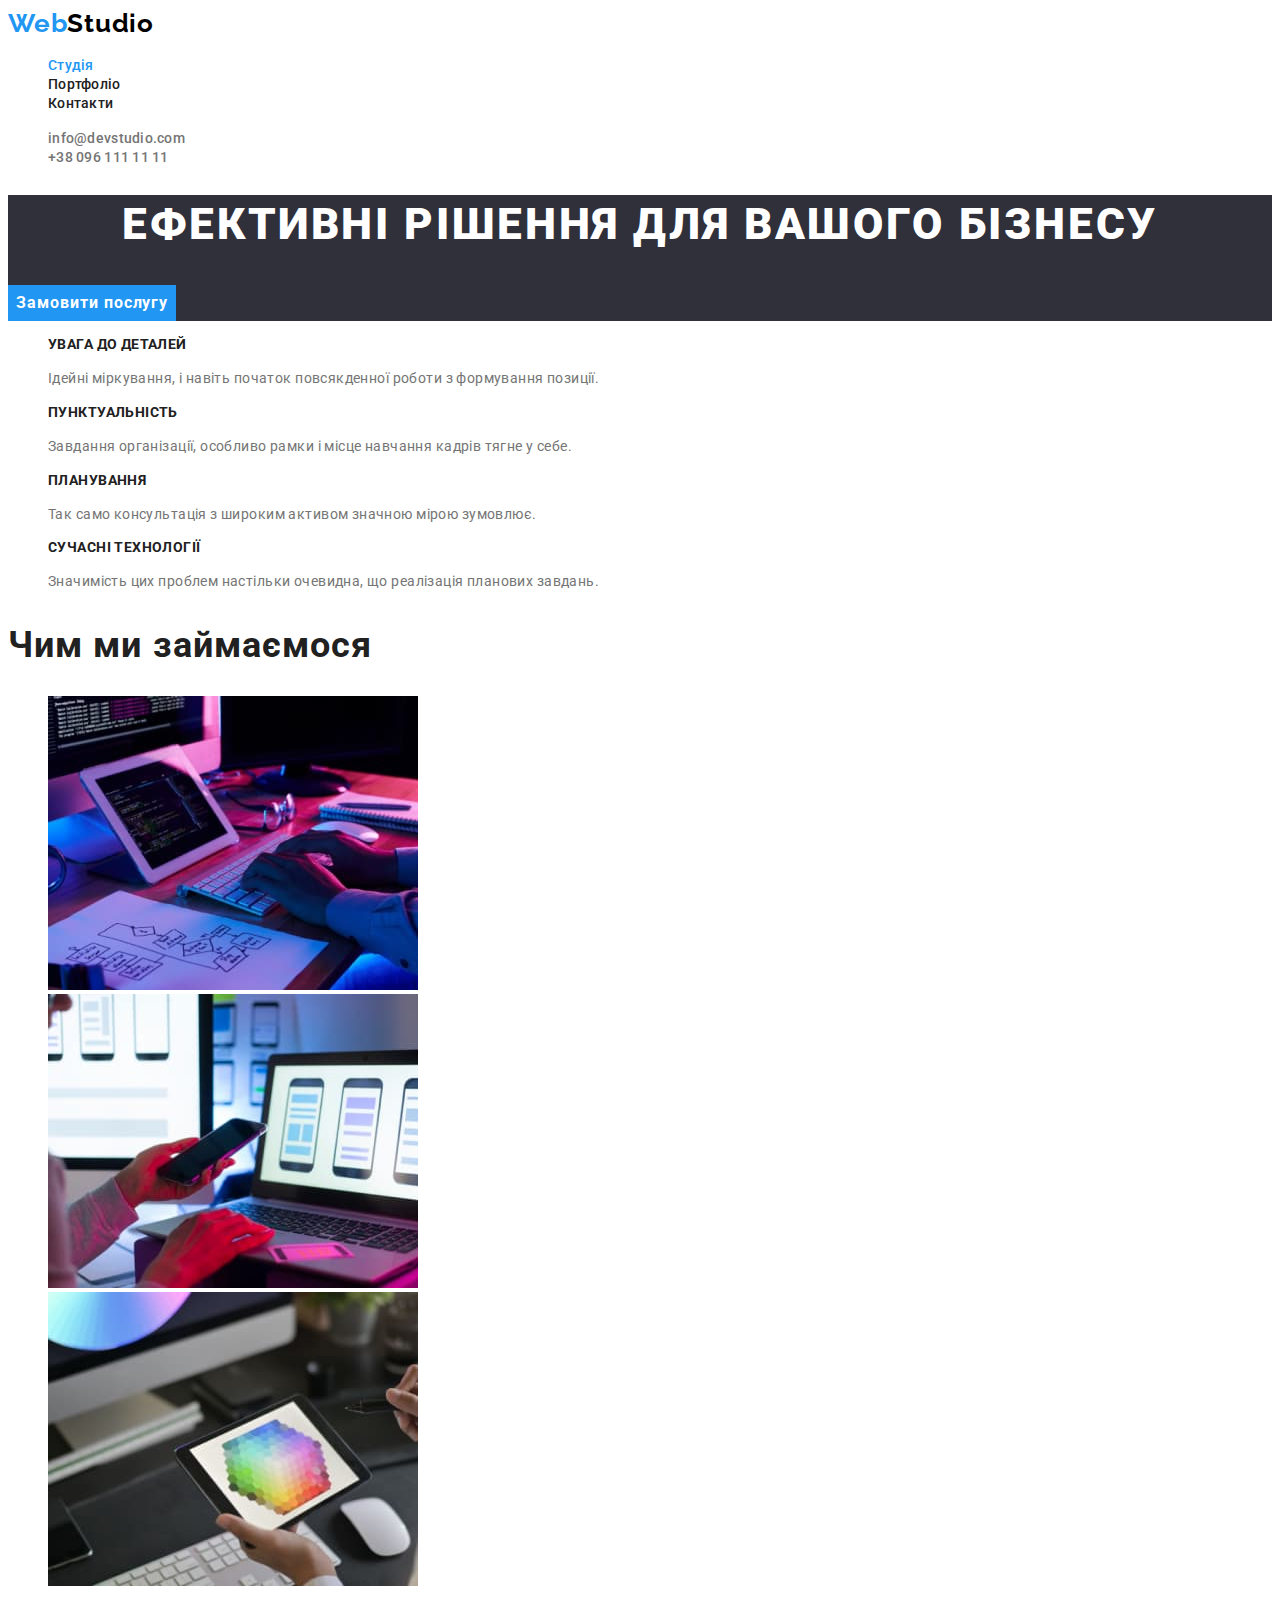
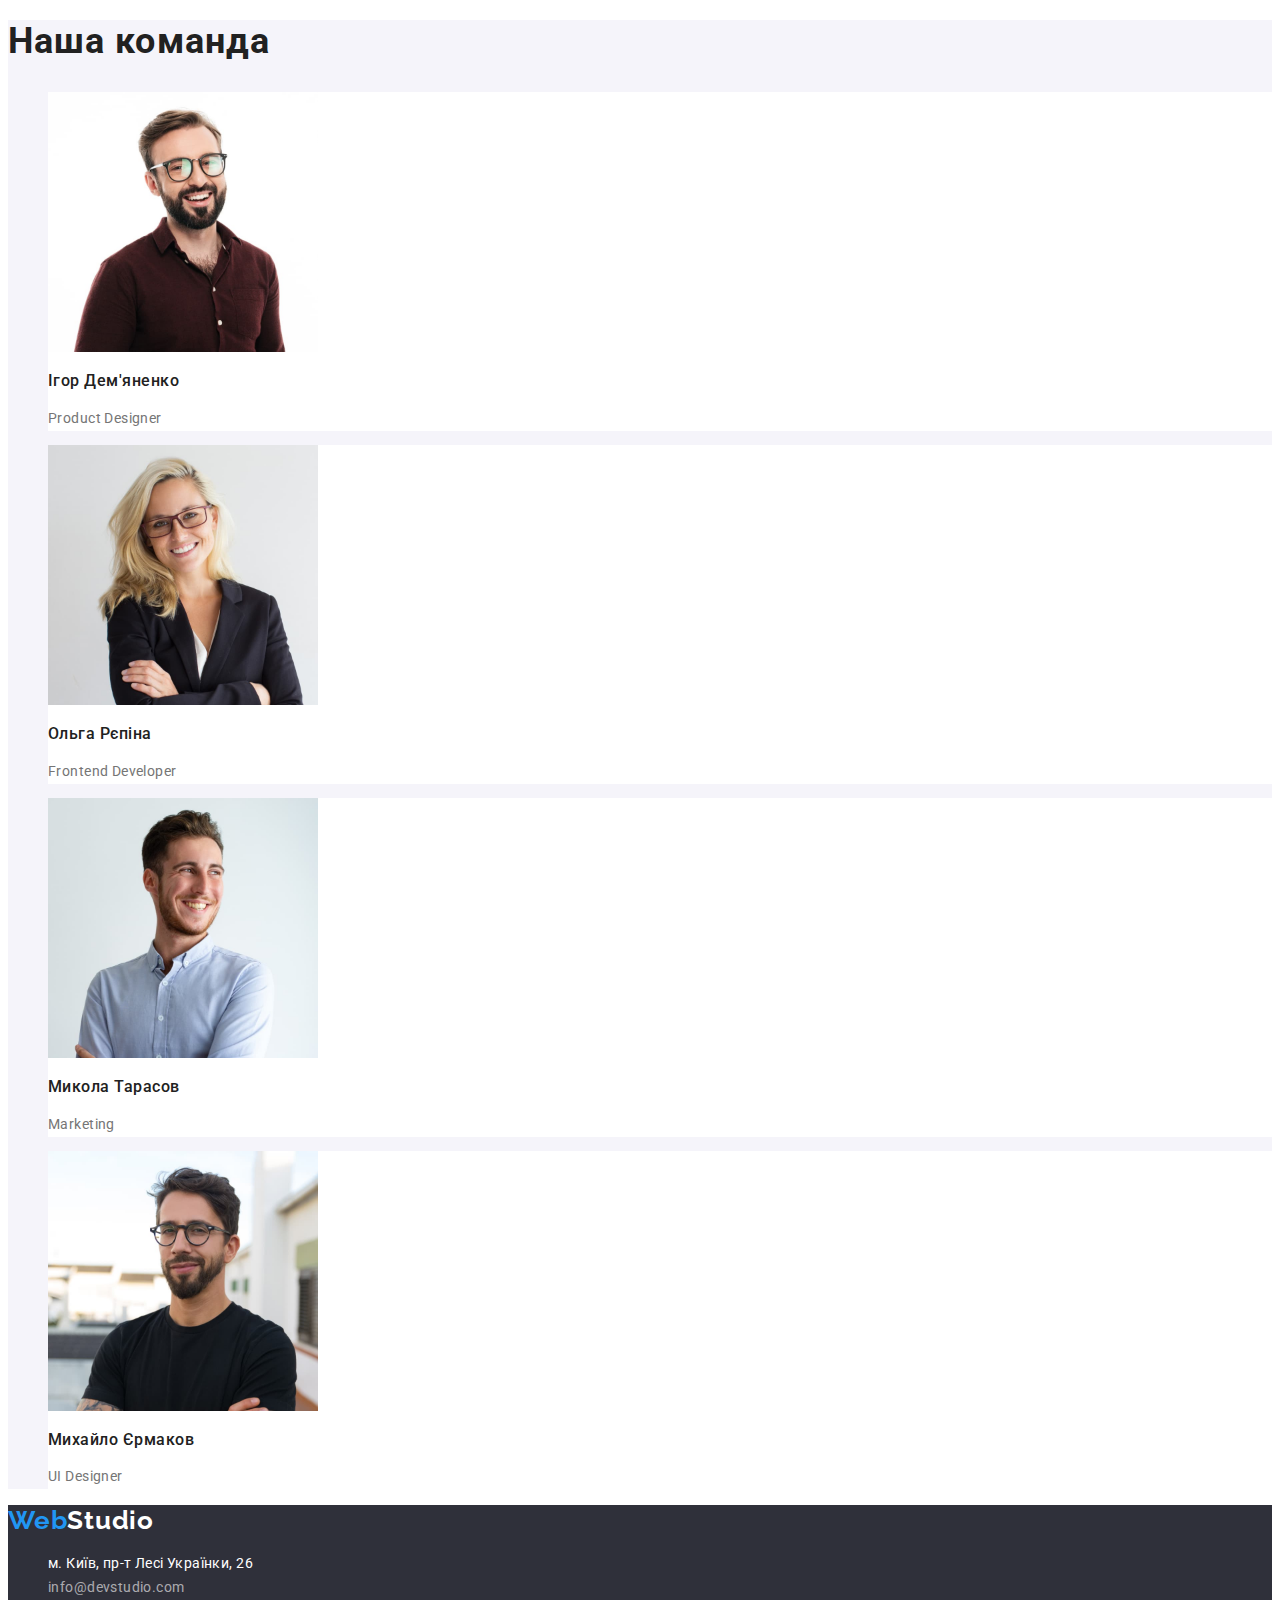
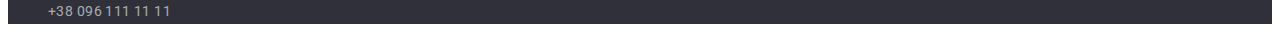
==== index.html @ 6393ae44 "Initial commit" ====
<!DOCTYPE html>
<html lang="uk">

<head>
    <meta charset="UTF-8">
    <meta http-equiv="X-UA-Compatible" content="IE=edge">
    <meta name="viewport" content="width=device-width, initial-scale=1.0">
    <title>WebStudio</title>
    <link href="https://fonts.googleapis.com/css2?family=Raleway:wght@700&family=Roboto:wght@400;500;700;900&display=swap"
    rel="stylesheet">
    <link rel="stylesheet" href="./css/styles.css">
</head>

<body>
    <header>
        <nav>
            <a href="#" class="logo"><span class="logo-blue">Web</span>Studio</a>
            <ul class="navigate">
                <li><a href="index.html" class="nav-link"><span class="logo-blue">Студія</span></a></li>
                <li><a href="portfolio.html" class="nav-link">Портфоліо</a></li>
                <li><a href="#" class="nav-link">Контакти</a></li>
            </ul>
        </nav>
        <ul>
            <li><a href="mailto:info@devstudio.com" class="mail">info@devstudio.com</a></li>
            <li><a href="tel:+380961111111" class="telephone">+38 096 111 11 11</a></li>
        </ul>
    </header>
    <main>
        <!--Hero section-->
        <section class="hero">
            <h1 class="title">ефективні рішення для вашого бізнесу</h1>
            <button type="button" class="button main"> Замовити послугу </button>
        </section>
        <!--Section our prioritets-->
        <section>
            <ul>
                <li>
                    <h3 class="title-link">Увага до деталей</h3>
                    <p class="text-site">Ідейні міркування, і навіть початок повсякденної роботи з формування позиції.</p>
                </li>
                <li>
                    <h3 class="title-link">Пунктуальність</h3>
                    <p class="text-site">Завдання організації, особливо рамки і місце навчання кадрів тягне у себе.</p>
                </li>
                <li>
                    <h3 class="title-link">Планування</h3>
                    <p class="text-site">Так само консультація з широким активом значною мірою зумовлює.</p>
                </li>
                <li>
                    <h3 class="title-link">Сучасні технології</h3>
                    <p class="text-site">Значимість цих проблем настільки очевидна, що реалізація планових завдань.</p>
                </li>
            </ul>
        </section>
        <!--What do we do-->
        <section>
            <h2 class="title-name">Чим ми займаємося</h2>
            <ul>
                <li><img src="images/tablet.jpg" alt="tablet" width=370 height="294"></li>
                <li><img src="images/laptop.jpg" alt="laptop" width=370 height="294"></li>
                <li><img src="images/pictureontablet.jpg" alt="picture on tablet" width=370 height="294"></li>
            </ul>
        </section>
        <!--Our team-->
        <section class="team">
            <h2 class="title-name">Наша команда</h2>
            <ul>
                <li class="back"> <img src="images/Igor.jpg" alt="Igor" width=270>
                    <div class="team-background">
                    <h3 class="name">Ігор Дем'яненко</h3>
                    <p class="text-site">Product Designer</p>
                    </div>
                </li>
                <li class="back"> <img src="images/Olga.jpg" alt="Olga" width=270>
                    <div class="team-background">
                    <h3 class="name">Ольга Рєпіна</h3>
                    <p class="text-site">Frontend Developer</p>
                    </div>
                </li>
                <li class="back"> <img src="images/Mykola.jpg" alt="Mykola" width=270>
                    <div class="team-background">
                    <h3 class="name">Микола Тарасов</h3>
                    <p class="text-site">Marketing</p>
                    </div>
                </li>
                <li class="back"> <img src="images/Mykhailo.jpg" alt="Mykhailo" width=270>
                    <div class="team-background">
                    <h3 class="name">Михайло Єрмаков</h3>
                    <p class="text-site">UI Designer</p>
                    </div>
                </li>
            </ul>
        </section>
        
    </main>
    <footer class="footer">
        <a href="#" class="logo-down"><span class="logo-blue">Web</span>Studio</a>
        <address>
            <ul>
                <li> <a href="https://goo.gl/maps/cJpdM1vkZqxWry588" target="_blank"
                        rel="noopener norefferer nofollow" class="place">м. Київ,
                        пр-т Лесі Українки, 26</a> </li>
                <li><a href="mailto:info@devstudio.com" target="_blank"
                        rel="noopener norefferer nofollow" class="contacts">info@devstudio.com</a></li>
                <li><a href="tel:+380961111111" class="contacts">+38 096 111 11 11</a></li>
            </ul>
        </address>
    </footer>
</body>
---- css/styles.css ----
:root {
--primary-text-color: #757575;
--title-text-color: #212121;
--accent-color: #2196F3;
--background-color: #FFFFFF;
--second-background-color: #F5F4FA;
--contact-color: rgba(255, 255, 255, 0.6);
--color-logo: #000000;
--background-color-hero: #2F303A;
--button-main-hover: #188CE8;
}

body {
    font-family: 'Roboto', sans-serif;
    color: var(--primary-text-color);
    background-color: var(--background-color);
    }

/* header */

.logo {
    color: var(--color-logo);
    font-family: 'Raleway', sans-serif;
    font-weight: 700;
    font-size: 26px;
    line-height: 1.19;
    letter-spacing: 0.03em;
    text-decoration: none;
}

.logo-down {
    color: var(--background-color);
    font-family: 'Raleway', sans-serif;
    font-weight: 700;
    font-size: 26px;
    line-height: 1.19;
    letter-spacing: 0.03em;
    text-decoration: none;
}
.logo-blue {
    color: var(--accent-color);
}

ul {list-style: none;
}

.nav-link {
    color: var(--title-text-color);
    font-weight: 500;
    font-size: 14px;
    line-height: 1.14;
    letter-spacing: 0.02em;
    text-decoration: none;
}

.nav-link:hover,
.nav-link:focus,
.telephone:hover,
.telephone:focus,
.mail:hover,
.mail:focus {
    color: var(--accent-color);
}

.telephone,
.mail {
    color: var(--primary-text-color);
    font-weight: 500;
    font-size: 14px;
    line-height: 1.14;
    letter-spacing: 0.02em;
    text-decoration: none;
}

/* main */

.hero, .footer {background-color: var(--background-color-hero);
}

.title {
    color: var(--background-color);
    font-weight: 900;
    font-size: 44px;
    line-height: 1.36;    
    text-align: center;
    letter-spacing: 0.06em;
    text-transform: uppercase;
}

.title-link {
    color: var(--title-text-color);
    font-weight: 700;
    font-size: 14px;
    line-height: 1.14;
    letter-spacing: 0.03em;
    text-transform: uppercase;
}

.text-site {
    font-size: 14px;
    line-height: 1.71;
    letter-spacing: 0.03em;
}

.title-name {
    color: var(--title-text-color);
    font-weight: 700;
    font-size: 36px;
    line-height: 1.17;
    letter-spacing: 0.03em;
    }

/* our team */

.team {
    background-color: var(--second-background-color);
}

.back {
    background-color: var(--background-color)
}

.team-background {
    background-color: var(--background-color);
}

.name {
    color: var(--title-text-color);
    font-weight: 500;
    font-size: 16px;
    line-height: 1.18;
    letter-spacing: 0.03em;
    }

    /* button */

.button {
    color: var(--title-text-color);
    background-color: var(--second-background-color);
    border-color: transparent;
}

.button.main {
    color: var(--background-color);
    background-color: var(--accent-color);
    font-family: 'Roboto', sans-serif;
    font-weight: 700;
    font-size: 16px;
    line-height: 1.88;
    letter-spacing: 0.06em;
    }

.button.secondary {
    color: var(--title-text-color);
    font-family: 'Roboto', sans-serif;
    font-weight: 500;
    font-size: 16px;
    line-height: 1.62;
    letter-spacing: 0.03em;
    }

.button.main:hover, .button.main:focus {
    cursor: pointer;
    background-color: var(--button-main-hover);
}

.button.secondary:hover, .button.secondary:focus {
    cursor: pointer;
    color: var(--background-color);
    background-color: var(--accent-color);
}

/* footer */

.place {
    color: var(--background-color);
    font-style: normal;
    font-size: 14px;
    line-height: 1.71;
    letter-spacing: 0.03em;
    text-decoration: none;
 }

.contacts {
    color: var(--contact-color);
    font-style: normal;
    text-decoration: none;
    font-size: 14px;
    line-height: 1.71;
    letter-spacing: 0.03em;
 }

.contacts:hover,
.contacts:focus,
.place:hover,
.place:focus {
    cursor: pointer;
    color: var(--accent-color);
}

/* portfolio */

.visually-hidden {
    position: absolute;
    width: 1px;
    height: 1px;
    margin: -1px;
    padding: 0;
    overflow: hidden;
    border: 0;
    clip: rect(0 0 0 0);
}

.link {
    text-decoration: none;
}

.title-photo {
    color: var(--title-text-color);
    font-weight: 700;
    font-size: 18px;
    line-height: 2;
    letter-spacing: 0.06em;
 }

 .text-photo {
    color: var(--primary-text-color);
    font-size: 16px;
    line-height: 1.88;
    letter-spacing: 0.03em;
 }
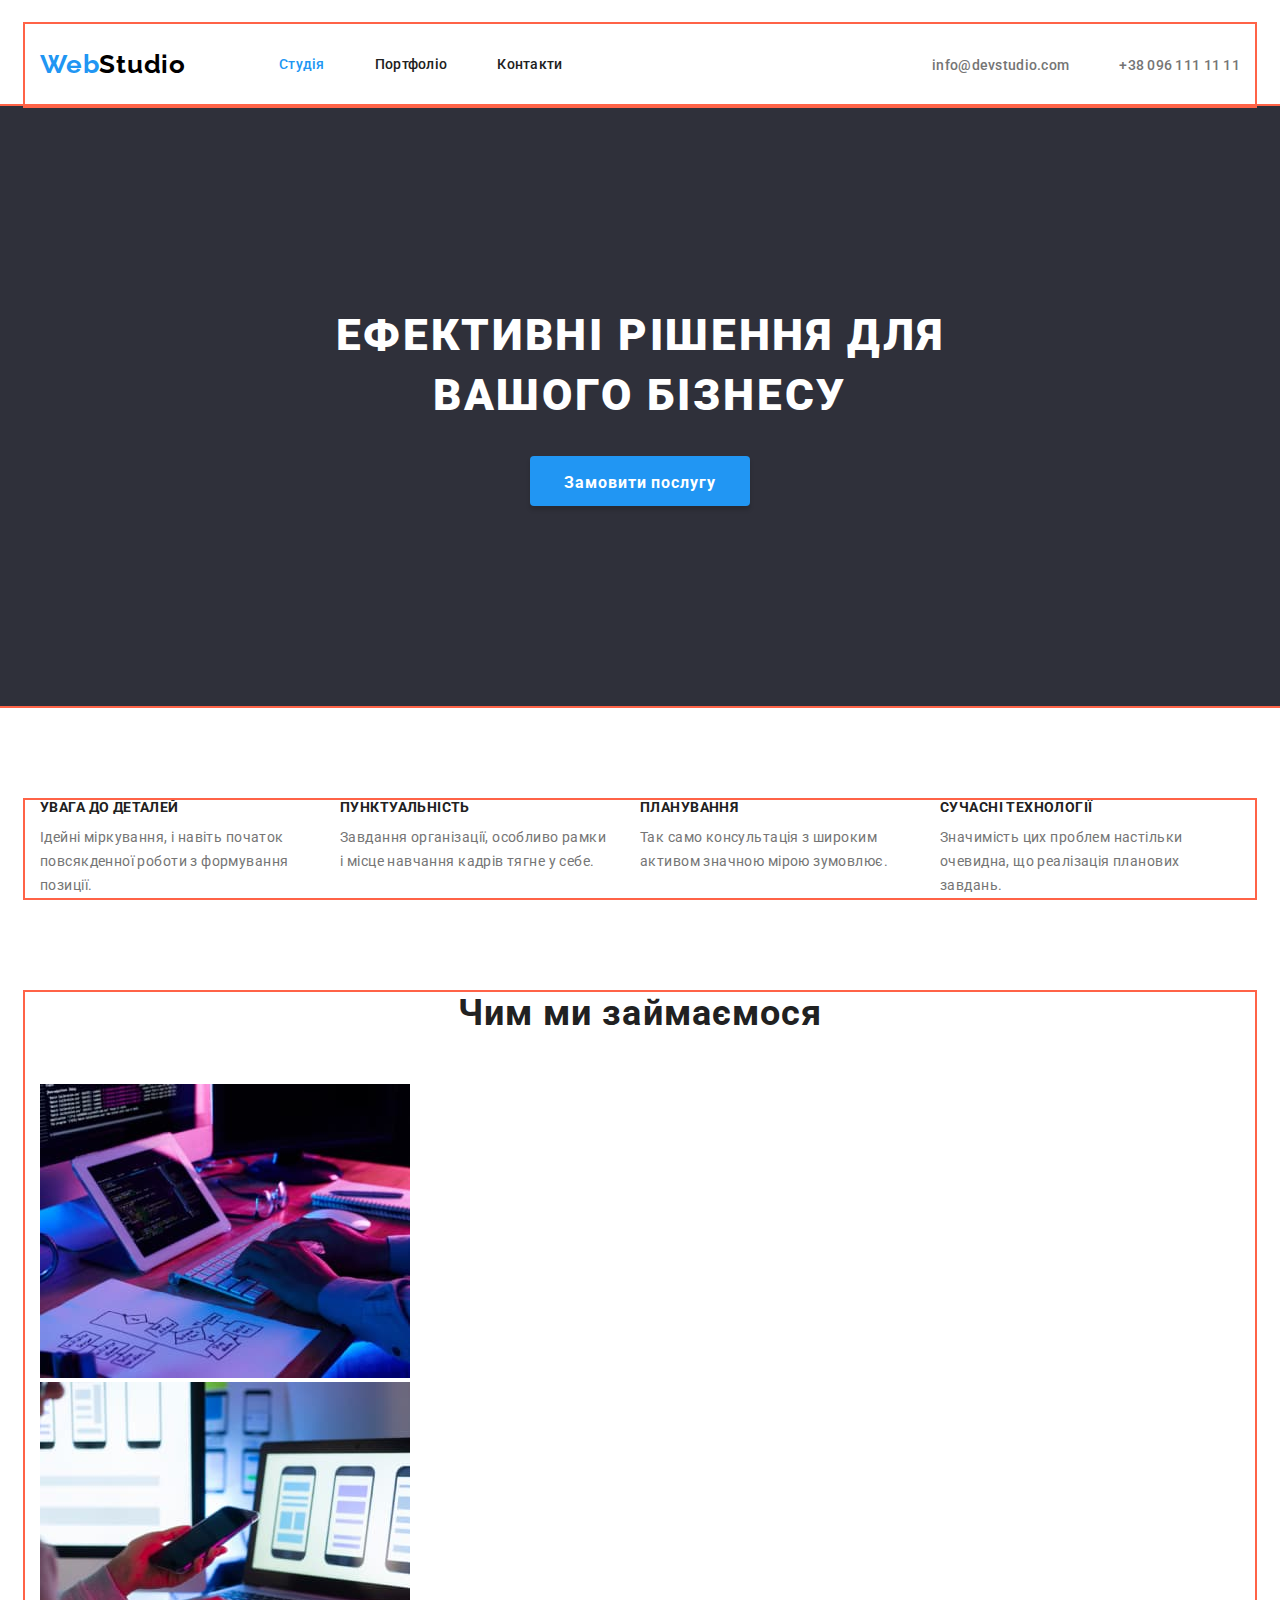
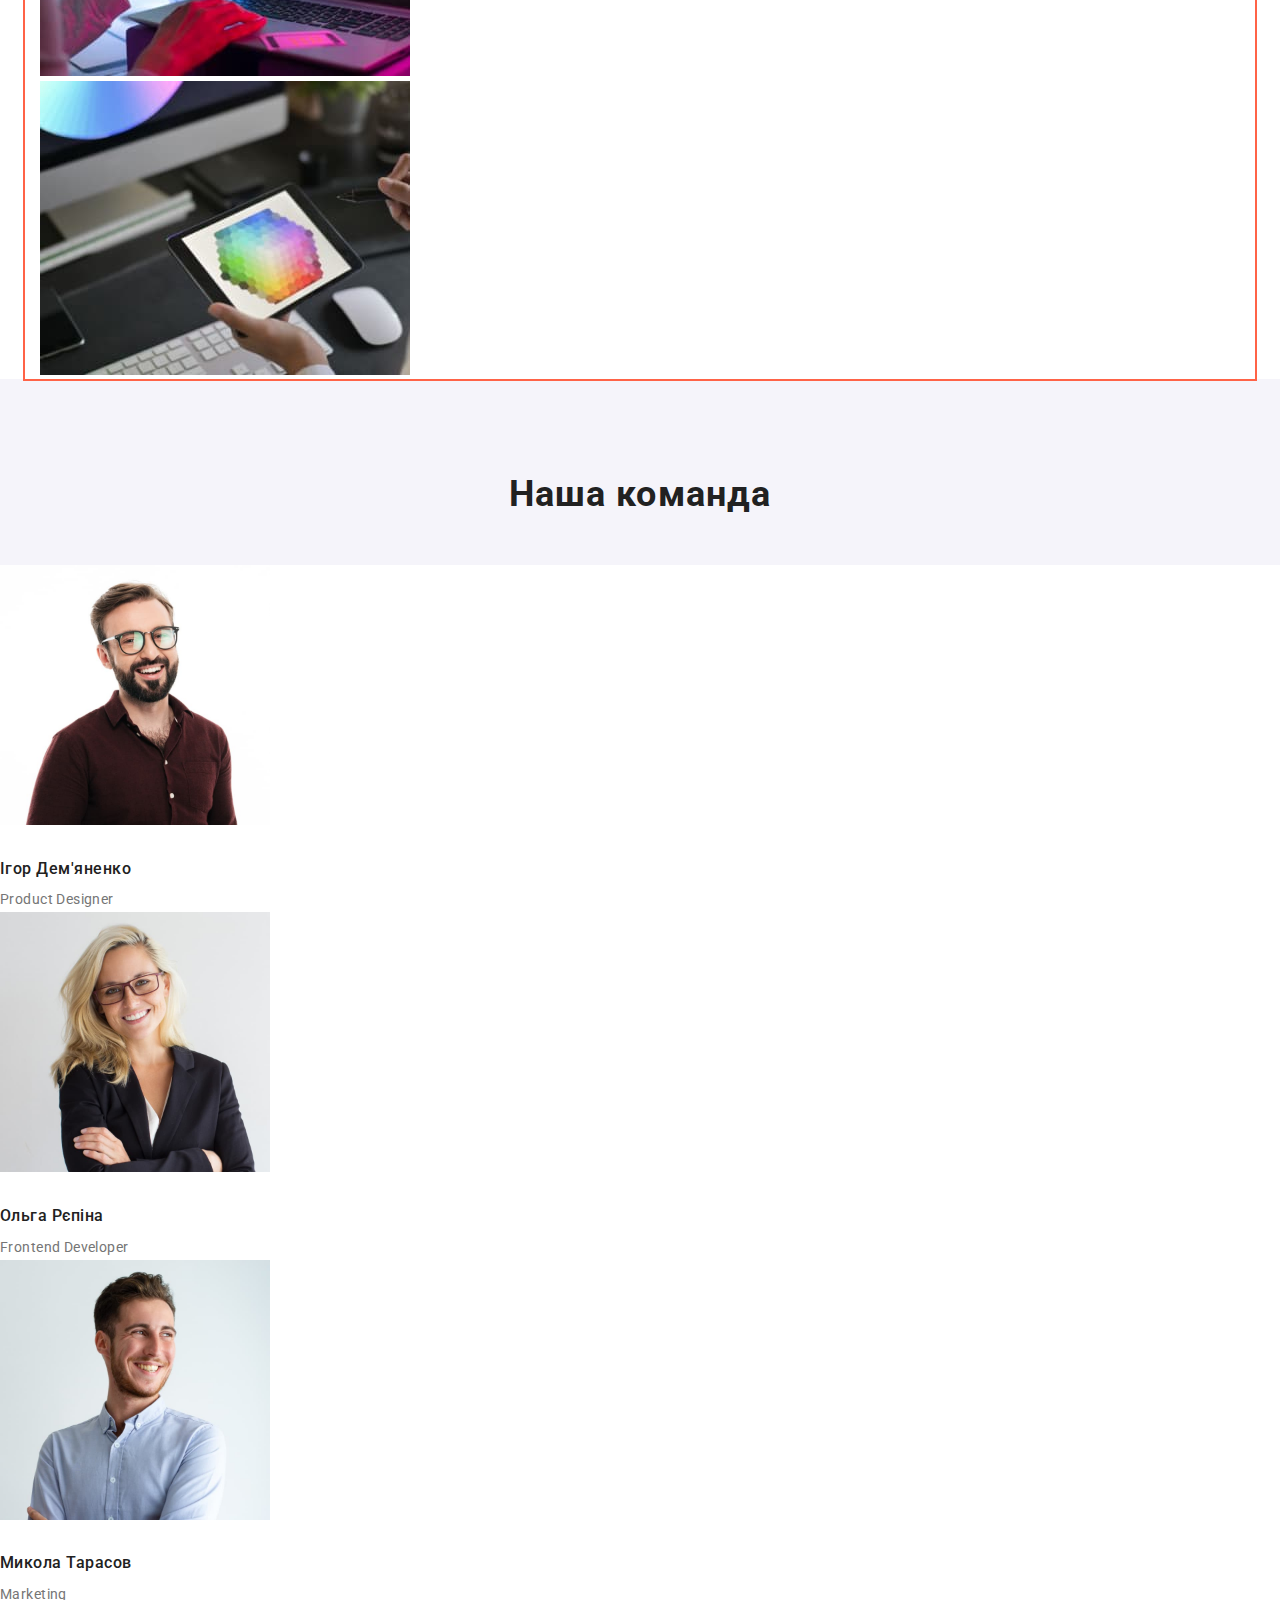
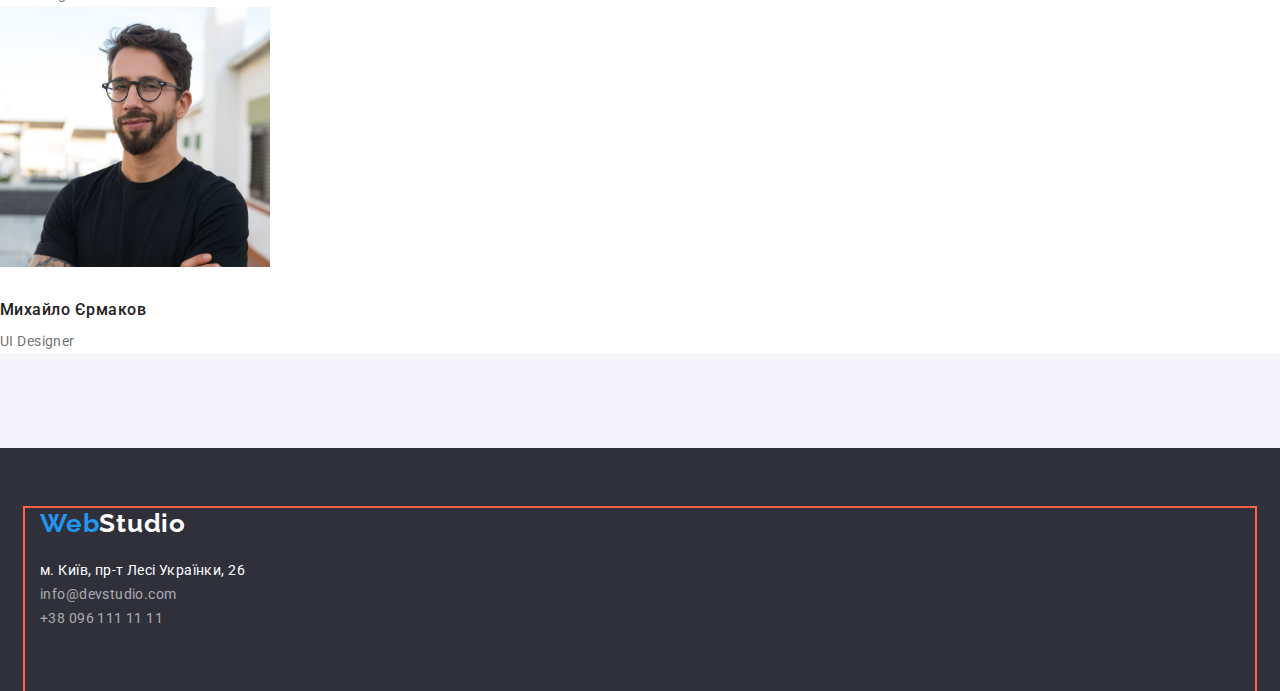
==== commit ec74d81c: "first commit" ====
--- a/index.html
+++ b/index.html
@@ -7,61 +7,75 @@
     <meta http-equiv="X-UA-Compatible" content="IE=edge">
     <meta name="viewport" content="width=device-width, initial-scale=1.0">
     <title>WebStudio</title>
-    <link href="https://fonts.googleapis.com/css2?family=Raleway:wght@700&family=Roboto:wght@400;500;700;900&display=swap"
-    rel="stylesheet">
+    <link rel="stylesheet"
+        href="https://cdnjs.cloudflare.com/ajax/libs/modern-normalize/1.1.0/modern-normalize.min.css">
+    <link
+        href="https://fonts.googleapis.com/css2?family=Raleway:wght@700&family=Roboto:wght@400;500;700;900&display=swap"
+        rel="stylesheet">
     <link rel="stylesheet" href="./css/styles.css">
 </head>
 
 <body>
-    <header>
-        <nav>
-            <a href="#" class="logo"><span class="logo-blue">Web</span>Studio</a>
-            <ul class="navigate">
-                <li><a href="index.html" class="nav-link"><span class="logo-blue">Студія</span></a></li>
-                <li><a href="portfolio.html" class="nav-link">Портфоліо</a></li>
-                <li><a href="#" class="nav-link">Контакти</a></li>
+    <header class="page-header">
+        <div class="container main-nav">
+            <nav class="main-nav">
+                <a href="#" class="logo"><span class="logo-blue">Web</span>Studio</a>
+                <ul class="navigate">
+                    <li class="item"><a href="index.html" class="nav-link"><span class="logo-blue">Студія</span></a>
+                    </li>
+                    <li class="item"><a href="portfolio.html" class="nav-link">Портфоліо</a></li>
+                    <li class="item"><a href="#" class="nav-link">Контакти</a></li>
+                </ul>
+            </nav>
+            <ul class="cont-top">
+                <li class="item"><a href="mailto:info@devstudio.com" class="mail">info@devstudio.com</a></li>
+                <li class="item"><a href="tel:+380961111111" class="telephone">+38 096 111 11 11</a></li>
             </ul>
-        </nav>
-        <ul>
-            <li><a href="mailto:info@devstudio.com" class="mail">info@devstudio.com</a></li>
-            <li><a href="tel:+380961111111" class="telephone">+38 096 111 11 11</a></li>
-        </ul>
+        </div>
     </header>
     <main>
         <!--Hero section-->
         <section class="hero">
-            <h1 class="title">ефективні рішення для вашого бізнесу</h1>
+            <h1 class="title">ефективні рішення для <br /> вашого бізнесу</h1>
             <button type="button" class="button main"> Замовити послугу </button>
         </section>
         <!--Section our prioritets-->
-        <section>
-            <ul>
-                <li>
-                    <h3 class="title-link">Увага до деталей</h3>
-                    <p class="text-site">Ідейні міркування, і навіть початок повсякденної роботи з формування позиції.</p>
-                </li>
-                <li>
-                    <h3 class="title-link">Пунктуальність</h3>
-                    <p class="text-site">Завдання організації, особливо рамки і місце навчання кадрів тягне у себе.</p>
-                </li>
-                <li>
-                    <h3 class="title-link">Планування</h3>
-                    <p class="text-site">Так само консультація з широким активом значною мірою зумовлює.</p>
-                </li>
-                <li>
-                    <h3 class="title-link">Сучасні технології</h3>
-                    <p class="text-site">Значимість цих проблем настільки очевидна, що реалізація планових завдань.</p>
-                </li>
-            </ul>
+        <section class="section">
+            <div class="container">
+                <ul class="flex-cont">
+                    <li class="size">
+                        <h3 class="title-link">Увага до деталей</h3>
+                        <p class="text-site">Ідейні міркування, і навіть початок повсякденної роботи з формування
+                            позиції.</p>
+                    </li>
+                    <li class="size">
+                        <h3 class="title-link">Пунктуальність</h3>
+                        <p class="text-site">Завдання організації, особливо рамки і місце навчання кадрів тягне у себе.
+                        </p>
+                    </li>
+                    <li class="size">
+                        <h3 class="title-link">Планування</h3>
+                        <p class="text-site">Так само консультація з широким активом значною мірою зумовлює.</p>
+                    </li>
+                    <li class="size">
+                        <h3 class="title-link">Сучасні технології</h3>
+                        <p class="text-site">Значимість цих проблем настільки очевидна, що реалізація планових завдань.
+                        </p>
+                    </li>
+                </ul>
+
+            </div>
         </section>
         <!--What do we do-->
-        <section>
-            <h2 class="title-name">Чим ми займаємося</h2>
-            <ul>
-                <li><img src="images/tablet.jpg" alt="tablet" width=370 height="294"></li>
-                <li><img src="images/laptop.jpg" alt="laptop" width=370 height="294"></li>
-                <li><img src="images/pictureontablet.jpg" alt="picture on tablet" width=370 height="294"></li>
-            </ul>
+        <section class="section">
+            <div class="container">
+                <h2 class="title-name">Чим ми займаємося</h2>
+                <ul class="picture">
+                    <li><img src="images/tablet.jpg" alt="tablet" width=370 height="294"></li>
+                    <li><img src="images/laptop.jpg" alt="laptop" width=370 height="294"></li>
+                    <li><img src="images/pictureontablet.jpg" alt="picture on tablet" width=370 height="294"></li>
+                </ul>
+            </div>
         </section>
         <!--Our team-->
         <section class="team">
@@ -69,43 +83,45 @@
             <ul>
                 <li class="back"> <img src="images/Igor.jpg" alt="Igor" width=270>
                     <div class="team-background">
-                    <h3 class="name">Ігор Дем'яненко</h3>
-                    <p class="text-site">Product Designer</p>
+                        <h3 class="name">Ігор Дем'яненко</h3>
+                        <p class="text-site">Product Designer</p>
                     </div>
                 </li>
                 <li class="back"> <img src="images/Olga.jpg" alt="Olga" width=270>
                     <div class="team-background">
-                    <h3 class="name">Ольга Рєпіна</h3>
-                    <p class="text-site">Frontend Developer</p>
+                        <h3 class="name">Ольга Рєпіна</h3>
+                        <p class="text-site">Frontend Developer</p>
                     </div>
                 </li>
                 <li class="back"> <img src="images/Mykola.jpg" alt="Mykola" width=270>
                     <div class="team-background">
-                    <h3 class="name">Микола Тарасов</h3>
-                    <p class="text-site">Marketing</p>
+                        <h3 class="name">Микола Тарасов</h3>
+                        <p class="text-site">Marketing</p>
                     </div>
                 </li>
                 <li class="back"> <img src="images/Mykhailo.jpg" alt="Mykhailo" width=270>
                     <div class="team-background">
-                    <h3 class="name">Михайло Єрмаков</h3>
-                    <p class="text-site">UI Designer</p>
+                        <h3 class="name">Михайло Єрмаков</h3>
+                        <p class="text-site">UI Designer</p>
                     </div>
                 </li>
             </ul>
         </section>
-        
+
     </main>
     <footer class="footer">
-        <a href="#" class="logo-down"><span class="logo-blue">Web</span>Studio</a>
-        <address>
-            <ul>
-                <li> <a href="https://goo.gl/maps/cJpdM1vkZqxWry588" target="_blank"
-                        rel="noopener norefferer nofollow" class="place">м. Київ,
-                        пр-т Лесі Українки, 26</a> </li>
-                <li><a href="mailto:info@devstudio.com" target="_blank"
-                        rel="noopener norefferer nofollow" class="contacts">info@devstudio.com</a></li>
-                <li><a href="tel:+380961111111" class="contacts">+38 096 111 11 11</a></li>
-            </ul>
-        </address>
+        <div class="container">
+            <a href="#" class="logo-down"><span class="logo-blue">Web</span>Studio</a>
+            <address class="address">
+                <ul>
+                    <li> <a href="https://goo.gl/maps/cJpdM1vkZqxWry588" target="_blank"
+                            rel="noopener norefferer nofollow" class="place">м. Київ,
+                            пр-т Лесі Українки, 26</a> </li>
+                    <li><a href="mailto:info@devstudio.com" target="_blank" rel="noopener norefferer nofollow"
+                            class="contacts">info@devstudio.com</a></li>
+                    <li><a href="tel:+380961111111" class="contacts">+38 096 111 11 11</a></li>
+                </ul>
+            </address>
+        </div>
     </footer>
 </body>--- a/css/styles.css
+++ b/css/styles.css
@@ -1,23 +1,52 @@
 
 :root {
---primary-text-color: #757575;
---title-text-color: #212121;
---accent-color: #2196F3;
---background-color: #FFFFFF;
---second-background-color: #F5F4FA;
---contact-color: rgba(255, 255, 255, 0.6);
---color-logo: #000000;
---background-color-hero: #2F303A;
---button-main-hover: #188CE8;
+    --primary-text-color: #757575;
+    --title-text-color: #212121;
+    --accent-color: #2196F3;
+    --background-color: #FFFFFF;
+    --second-background-color: #F5F4FA;
+    --contact-color: rgba(255, 255, 255, 0.6);
+    --color-logo: #000000;
+    --background-color-hero: #2F303A;
+    --button-main-hover: #188CE8;
 }
 
 body {
     font-family: 'Roboto', sans-serif;
     color: var(--primary-text-color);
     background-color: var(--background-color);
-    }
+}
 
 /* header */
+
+h1,
+h2,
+h3,
+h4,
+h5,
+h6,
+p {
+    margin-top: 0;
+    margin-bottom: 0;
+}
+
+.page-header {
+    padding-top: 24px;
+    display: flex;
+}
+
+.main-nav {
+    display: flex;
+    align-items: center;
+}
+
+.container {
+    width: 1230px;
+    padding-left: 15px;
+    padding-right: 15px;
+    margin: 0 auto;
+    outline: 2px solid tomato;
+}
 
 .logo {
     color: var(--color-logo);
@@ -27,6 +56,10 @@
     line-height: 1.19;
     letter-spacing: 0.03em;
     text-decoration: none;
+    padding-bottom: 25px;
+    padding-top: 24px;
+    display: flex;
+
 }
 
 .logo-down {
@@ -37,15 +70,44 @@
     line-height: 1.19;
     letter-spacing: 0.03em;
     text-decoration: none;
-}
+
+}
+
 .logo-blue {
     color: var(--accent-color);
-}
-
-ul {list-style: none;
-}
+
+}
+
+.navigate,
+.cont-top {
+    padding-top: 32px;
+    padding-bottom: 32px;
+    display: flex;
+
+}
+
+.navigate {
+    margin-left: 93px;
+}
+
+.cont-top {
+    margin-left: auto;
+}
+
+ul {
+    list-style: none;
+    padding: 0;
+    margin: 0;
+}
+
+.item:not(:last-child) {
+    margin-right: 50px;
+
+}
+
 
 .nav-link {
+    display: block;
     color: var(--title-text-color);
     font-weight: 500;
     font-size: 14px;
@@ -75,17 +137,35 @@
 
 /* main */
 
-.hero, .footer {background-color: var(--background-color-hero);
+.hero,
+.footer {
+    background-color: var(--background-color-hero);
+}
+
+.hero {
+    text-align: center;
+
+    outline: 2px solid tomato;
 }
 
 .title {
     color: var(--background-color);
     font-weight: 900;
     font-size: 44px;
-    line-height: 1.36;    
-    text-align: center;
+    line-height: 1.36;
     letter-spacing: 0.06em;
     text-transform: uppercase;
+    margin-bottom: 30px;
+    padding-top: 200px;
+
+
+
+
+}
+
+.section {
+    padding-top: 94px;
+
 }
 
 .title-link {
@@ -95,12 +175,14 @@
     line-height: 1.14;
     letter-spacing: 0.03em;
     text-transform: uppercase;
+    margin-bottom: 10px;
 }
 
 .text-site {
     font-size: 14px;
     line-height: 1.71;
     letter-spacing: 0.03em;
+    margin-top: 10px;
 }
 
 .title-name {
@@ -109,12 +191,21 @@
     font-size: 36px;
     line-height: 1.17;
     letter-spacing: 0.03em;
-    }
+    padding-bottom: 50px;
+    text-align: center;
+}
+
+/* our prioritets */
+
+
+
 
 /* our team */
 
 .team {
     background-color: var(--second-background-color);
+    padding-top: 94px;
+    padding-bottom: 94px;
 }
 
 .back {
@@ -123,6 +214,7 @@
 
 .team-background {
     background-color: var(--background-color);
+    margin-top: 30px;
 }
 
 .name {
@@ -131,17 +223,24 @@
     font-size: 16px;
     line-height: 1.18;
     letter-spacing: 0.03em;
-    }
-
-    /* button */
+}
+
+/* button */
 
 .button {
+    text-align: center;
+    display: inline-block;
+    border-radius: 4px;
     color: var(--title-text-color);
     background-color: var(--second-background-color);
     border-color: transparent;
 }
 
 .button.main {
+    padding: 10px 32px;
+    min-width: 216px;
+    height: 50px;
+    box-shadow: 0px 4px 4px rgba(0, 0, 0, 0.15);
     color: var(--background-color);
     background-color: var(--accent-color);
     font-family: 'Roboto', sans-serif;
@@ -149,7 +248,8 @@
     font-size: 16px;
     line-height: 1.88;
     letter-spacing: 0.06em;
-    }
+    margin-bottom: 200px;
+}
 
 .button.secondary {
     color: var(--title-text-color);
@@ -158,14 +258,18 @@
     font-size: 16px;
     line-height: 1.62;
     letter-spacing: 0.03em;
-    }
-
-.button.main:hover, .button.main:focus {
+    padding: 6px 22px;
+    min-width: 73px;
+}
+
+.button.main:hover,
+.button.main:focus {
     cursor: pointer;
     background-color: var(--button-main-hover);
 }
 
-.button.secondary:hover, .button.secondary:focus {
+.button.secondary:hover,
+.button.secondary:focus {
     cursor: pointer;
     color: var(--background-color);
     background-color: var(--accent-color);
@@ -173,6 +277,10 @@
 
 /* footer */
 
+.footer {
+    padding-top: 60px;
+}
+
 .place {
     color: var(--background-color);
     font-style: normal;
@@ -180,7 +288,7 @@
     line-height: 1.71;
     letter-spacing: 0.03em;
     text-decoration: none;
- }
+}
 
 .contacts {
     color: var(--contact-color);
@@ -189,7 +297,12 @@
     font-size: 14px;
     line-height: 1.71;
     letter-spacing: 0.03em;
- }
+}
+
+.address {
+    margin-top: 20px;
+    padding-bottom: 60px;
+}
 
 .contacts:hover,
 .contacts:focus,
@@ -222,11 +335,72 @@
     font-size: 18px;
     line-height: 2;
     letter-spacing: 0.06em;
- }
-
- .text-photo {
+    margin-top: 20px;
+}
+
+.text-photo {
     color: var(--primary-text-color);
     font-size: 16px;
     line-height: 1.88;
     letter-spacing: 0.03em;
- }+    margin-top: 4px;
+}
+
+.photo-link {
+    padding-top: 50px;
+    padding-bottom: 94px;
+}
+
+.flex-container {
+    display: flex;
+    flex-wrap: wrap;
+
+}
+
+.flex-element {
+    width: 370px;
+    margin-right: 30px;
+    margin-bottom: 30px;
+}
+
+.flex-element:nth-child(3n) {
+    margin-right: 0;
+}
+
+.sec-btn {
+    display: flex;
+    align-items: center;
+    justify-content: center;
+
+}
+
+.sec-btn,
+.btn:not(:last-child) {
+    margin-right: 8px;
+
+}
+
+.flex-cont {
+    display: flex;
+
+}
+
+.size {
+    width: 270px;
+    margin-right: 30px;
+}
+
+.size:nth-child(4n) {
+    margin-right: 0;
+
+    .picture {
+        display: flex;
+        margin-right: 30px;
+        flex-direction: row;
+    }
+
+    .picture-element:nth-child(3n) {
+        margin-right: 0;
+    }
+
+    .picture-element {}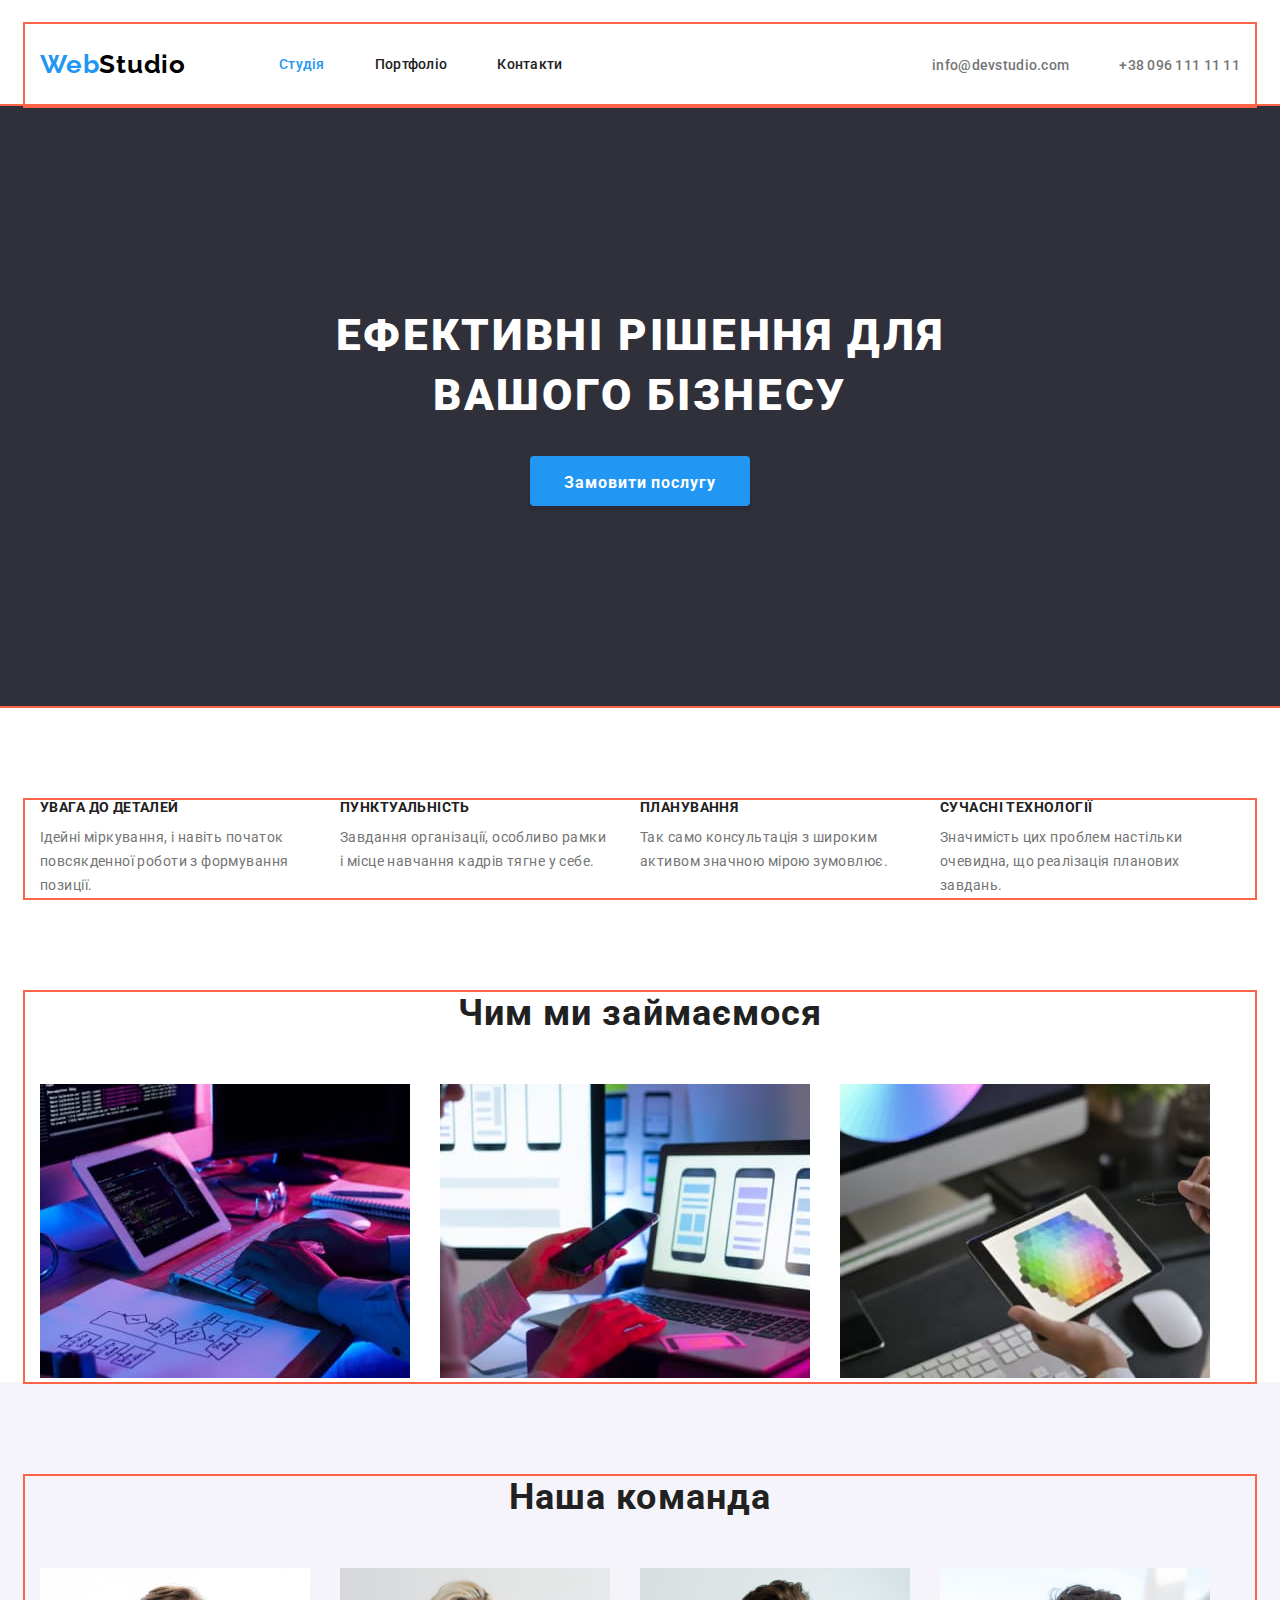
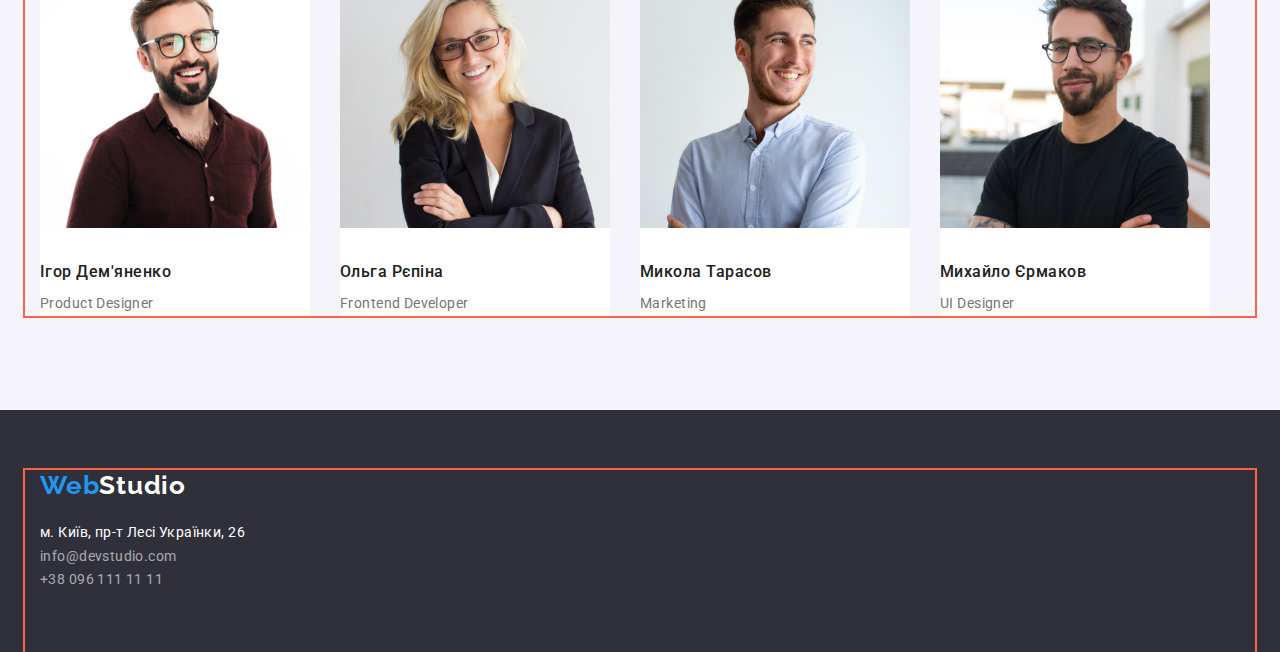
==== commit 03673234: "end of hw 03" ====
--- a/index.html
+++ b/index.html
@@ -70,17 +70,18 @@
         <section class="section">
             <div class="container">
                 <h2 class="title-name">Чим ми займаємося</h2>
-                <ul class="picture">
-                    <li><img src="images/tablet.jpg" alt="tablet" width=370 height="294"></li>
-                    <li><img src="images/laptop.jpg" alt="laptop" width=370 height="294"></li>
-                    <li><img src="images/pictureontablet.jpg" alt="picture on tablet" width=370 height="294"></li>
+                <ul class="flex-cont">
+                    <li class="picture"><img src="images/tablet.jpg" alt="tablet" width=370 height="294"></li>
+                    <li class="picture"><img src="images/laptop.jpg" alt="laptop" width=370 height="294"></li>
+                    <li class="picture"><img src="images/pictureontablet.jpg" alt="picture on tablet" width=370 height="294"></li>
                 </ul>
             </div>
         </section>
         <!--Our team-->
         <section class="team">
+            <div class="container">
             <h2 class="title-name">Наша команда</h2>
-            <ul>
+            <ul class="flex-cont">
                 <li class="back"> <img src="images/Igor.jpg" alt="Igor" width=270>
                     <div class="team-background">
                         <h3 class="name">Ігор Дем'яненко</h3>
@@ -106,6 +107,7 @@
                     </div>
                 </li>
             </ul>
+            </div>
         </section>
 
     </main>
--- a/css/styles.css
+++ b/css/styles.css
@@ -209,9 +209,13 @@
 }
 
 .back {
-    background-color: var(--background-color)
-}
-
+    background-color: var(--background-color);
+    margin-right: 30px;
+}
+
+.back:nth-child(4n) {
+    margin-right: 0;
+}
 .team-background {
     background-color: var(--background-color);
     margin-top: 30px;
@@ -371,19 +375,16 @@
     display: flex;
     align-items: center;
     justify-content: center;
-
 }
 
 .sec-btn,
 .btn:not(:last-child) {
     margin-right: 8px;
-
 }
 
 .flex-cont {
     display: flex;
-
-}
+    }
 
 .size {
     width: 270px;
@@ -392,15 +393,13 @@
 
 .size:nth-child(4n) {
     margin-right: 0;
-
-    .picture {
-        display: flex;
-        margin-right: 30px;
-        flex-direction: row;
-    }
-
-    .picture-element:nth-child(3n) {
-        margin-right: 0;
-    }
-
-    .picture-element {}+}
+
+.picture {
+    margin-right: 30px;
+}
+
+.picture:nth-child(3n) {
+    margin-right: 0;
+}
+
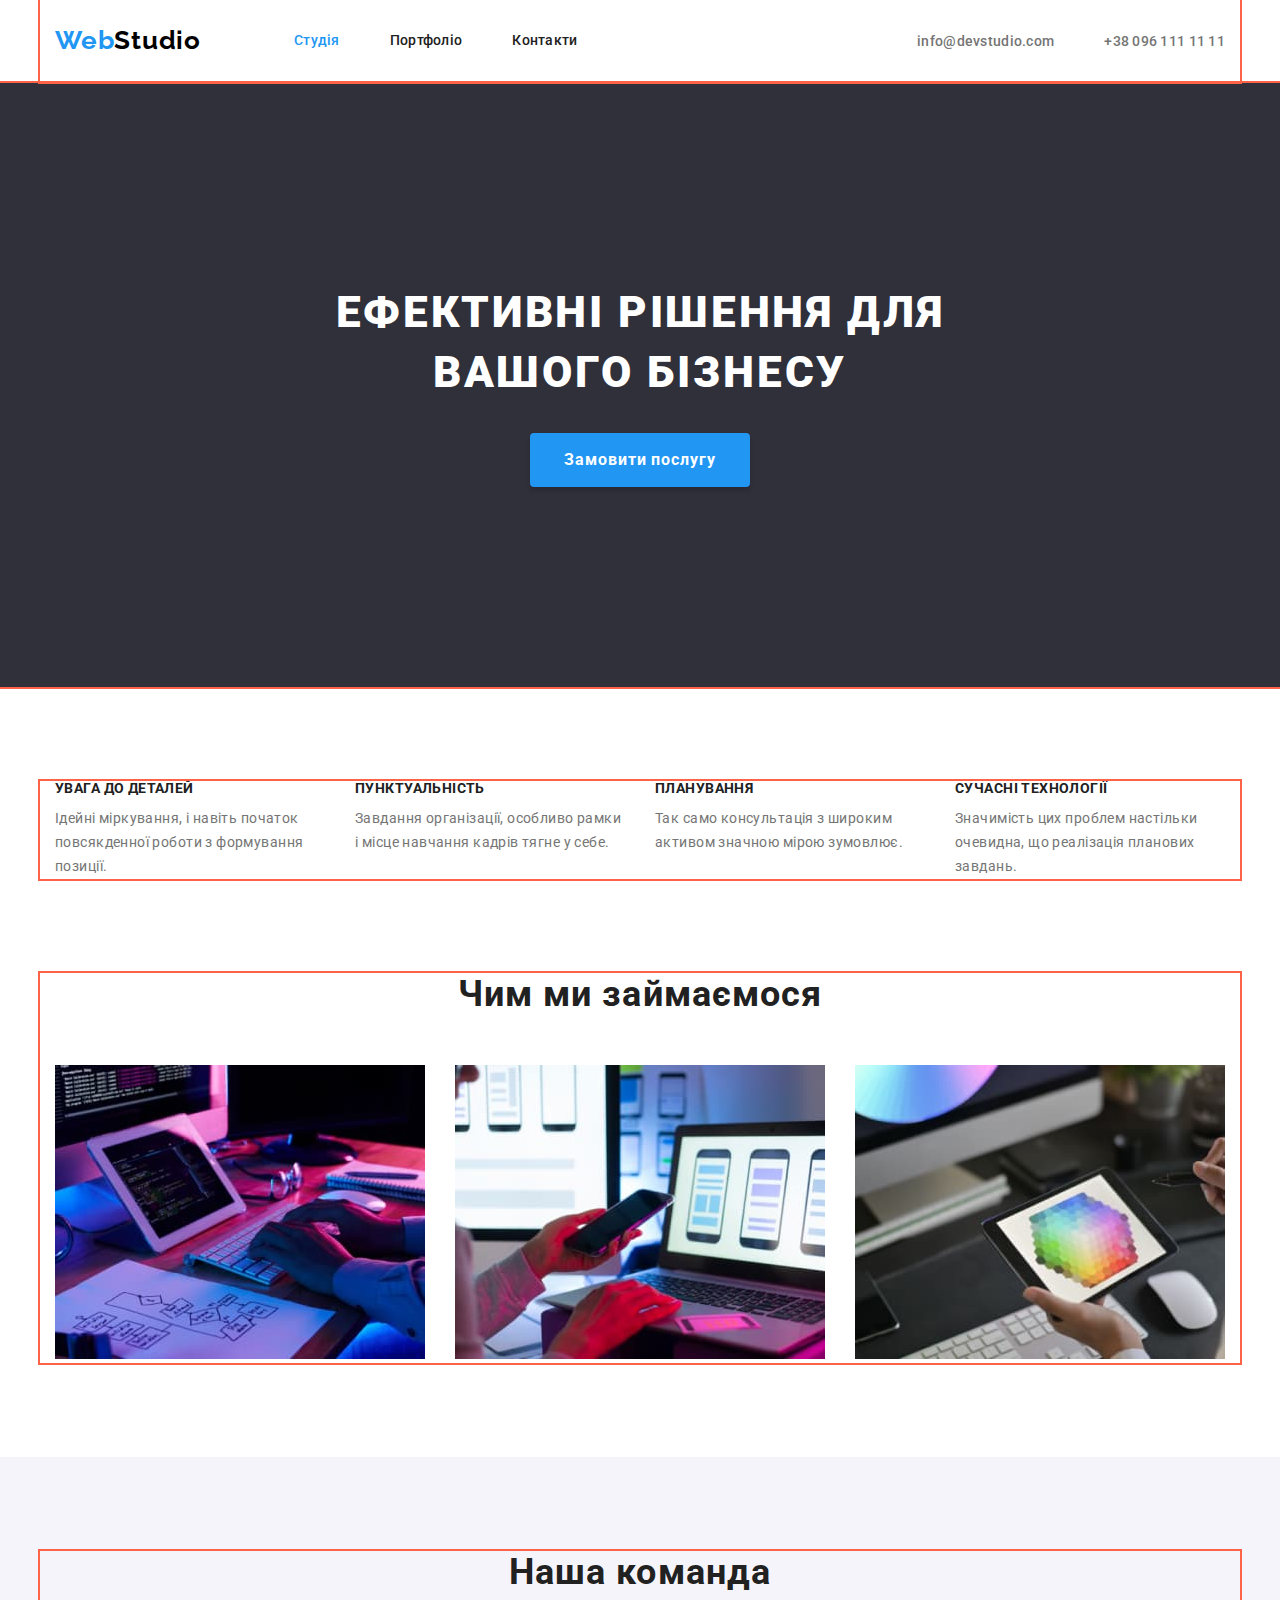
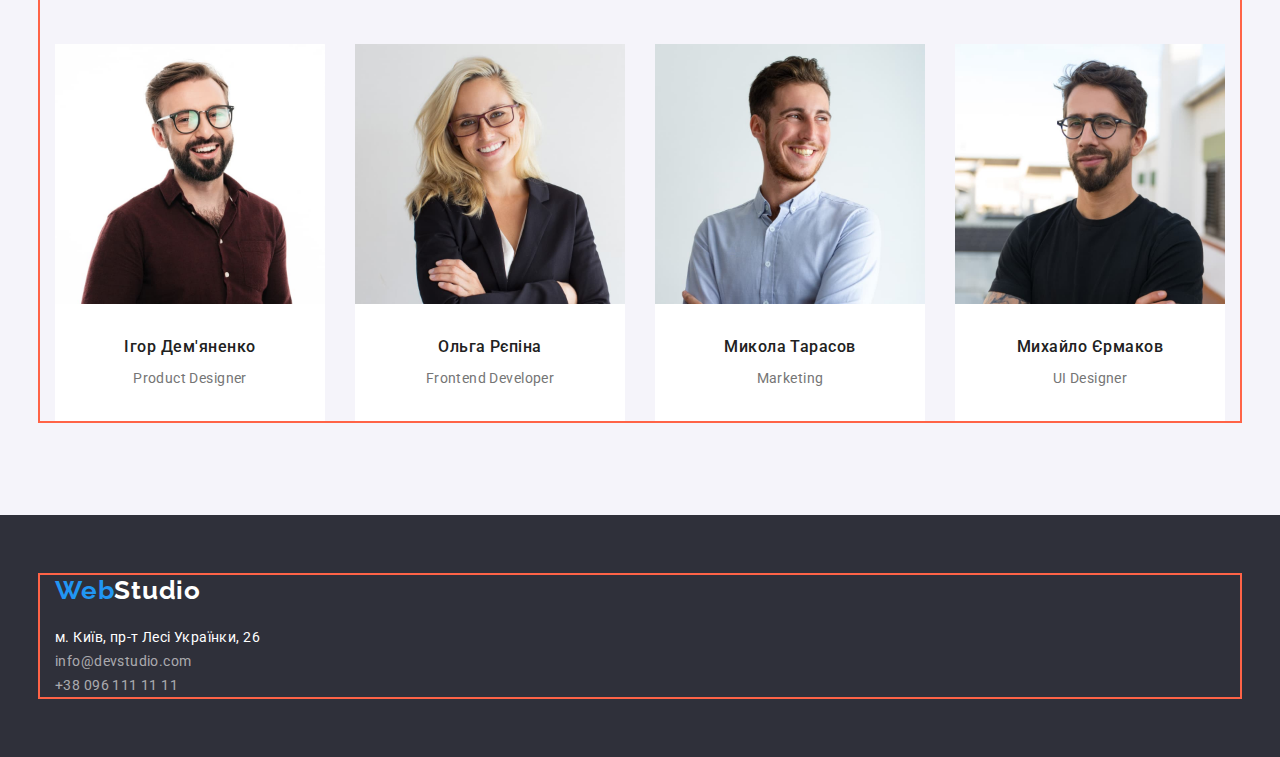
==== commit 1664f107: "end of hw 03.03" ====
--- a/index.html
+++ b/index.html
@@ -40,7 +40,7 @@
             <button type="button" class="button main"> Замовити послугу </button>
         </section>
         <!--Section our prioritets-->
-        <section class="section">
+        <section class="prioritets">
             <div class="container">
                 <ul class="flex-cont">
                     <li class="size">
@@ -67,7 +67,7 @@
             </div>
         </section>
         <!--What do we do-->
-        <section class="section">
+        <section class="we-do">
             <div class="container">
                 <h2 class="title-name">Чим ми займаємося</h2>
                 <ul class="flex-cont">
@@ -85,25 +85,25 @@
                 <li class="back"> <img src="images/Igor.jpg" alt="Igor" width=270>
                     <div class="team-background">
                         <h3 class="name">Ігор Дем'яненко</h3>
-                        <p class="text-site">Product Designer</p>
+                        <p class="text-position">Product Designer</p>
                     </div>
                 </li>
                 <li class="back"> <img src="images/Olga.jpg" alt="Olga" width=270>
                     <div class="team-background">
                         <h3 class="name">Ольга Рєпіна</h3>
-                        <p class="text-site">Frontend Developer</p>
+                        <p class="text-position">Frontend Developer</p>
                     </div>
                 </li>
                 <li class="back"> <img src="images/Mykola.jpg" alt="Mykola" width=270>
                     <div class="team-background">
                         <h3 class="name">Микола Тарасов</h3>
-                        <p class="text-site">Marketing</p>
+                        <p class="text-position">Marketing</p>
                     </div>
                 </li>
                 <li class="back"> <img src="images/Mykhailo.jpg" alt="Mykhailo" width=270>
                     <div class="team-background">
                         <h3 class="name">Михайло Єрмаков</h3>
-                        <p class="text-site">UI Designer</p>
+                        <p class="text-position">UI Designer</p>
                     </div>
                 </li>
             </ul>
--- a/css/styles.css
+++ b/css/styles.css
@@ -9,6 +9,7 @@
     --color-logo: #000000;
     --background-color-hero: #2F303A;
     --button-main-hover: #188CE8;
+    --border-color: #ECECEC;
 }
 
 body {
@@ -31,8 +32,8 @@
 }
 
 .page-header {
-    padding-top: 24px;
-    display: flex;
+    display: flex;
+    border-bottom: 1px solid var(--border-color);
 }
 
 .main-nav {
@@ -41,7 +42,7 @@
 }
 
 .container {
-    width: 1230px;
+    width: 1200px;
     padding-left: 15px;
     padding-right: 15px;
     margin: 0 auto;
@@ -144,7 +145,8 @@
 
 .hero {
     text-align: center;
-
+    padding-top: 200px;
+    padding-bottom: 200px;
     outline: 2px solid tomato;
 }
 
@@ -156,16 +158,16 @@
     letter-spacing: 0.06em;
     text-transform: uppercase;
     margin-bottom: 30px;
-    padding-top: 200px;
-
-
-
-
-}
+    }
 
 .section {
     padding-top: 94px;
-
+    padding-bottom: 94px;
+
+}
+
+.prioritets {
+    padding-top: 94px;
 }
 
 .title-link {
@@ -183,16 +185,28 @@
     line-height: 1.71;
     letter-spacing: 0.03em;
     margin-top: 10px;
-}
-
+    }
+
+.text-position {
+    font-size: 14px;
+    line-height: 1.71;
+    letter-spacing: 0.03em;
+    margin-top: 10px;
+    text-align: center;
+    }
 .title-name {
     color: var(--title-text-color);
     font-weight: 700;
     font-size: 36px;
     line-height: 1.17;
     letter-spacing: 0.03em;
-    padding-bottom: 50px;
+    margin-bottom: 50px;
     text-align: center;
+}
+.we-do {
+    padding-top: 94px;
+    padding-bottom: 94px;
+    display: block;
 }
 
 /* our prioritets */
@@ -218,7 +232,8 @@
 }
 .team-background {
     background-color: var(--background-color);
-    margin-top: 30px;
+    padding-top: 30px;
+    padding-bottom: 30px;
 }
 
 .name {
@@ -227,6 +242,7 @@
     font-size: 16px;
     line-height: 1.18;
     letter-spacing: 0.03em;
+    text-align: center;
 }
 
 /* button */
@@ -241,9 +257,7 @@
 }
 
 .button.main {
-    padding: 10px 32px;
-    min-width: 216px;
-    height: 50px;
+    padding: 10px 32px;   
     box-shadow: 0px 4px 4px rgba(0, 0, 0, 0.15);
     color: var(--background-color);
     background-color: var(--accent-color);
@@ -252,7 +266,7 @@
     font-size: 16px;
     line-height: 1.88;
     letter-spacing: 0.06em;
-    margin-bottom: 200px;
+   
 }
 
 .button.secondary {
@@ -283,6 +297,7 @@
 
 .footer {
     padding-top: 60px;
+    padding-bottom: 60px;
 }
 
 .place {
@@ -292,6 +307,7 @@
     line-height: 1.71;
     letter-spacing: 0.03em;
     text-decoration: none;
+    margin-top: 20px;
 }
 
 .contacts {
@@ -301,11 +317,12 @@
     font-size: 14px;
     line-height: 1.71;
     letter-spacing: 0.03em;
+    margin-top: 9px;
 }
 
 .address {
     margin-top: 20px;
-    padding-bottom: 60px;
+    
 }
 
 .contacts:hover,
@@ -351,8 +368,8 @@
 }
 
 .photo-link {
-    padding-top: 50px;
-    padding-bottom: 94px;
+    margin-top: 50px;
+
 }
 
 .flex-container {
@@ -383,7 +400,9 @@
 }
 
 .flex-cont {
-    display: flex;
+    
+    display: flex;
+   
     }
 
 .size {
@@ -395,8 +414,9 @@
     margin-right: 0;
 }
 
-.picture {
+.picture {    
     margin-right: 30px;
+    
 }
 
 .picture:nth-child(3n) {
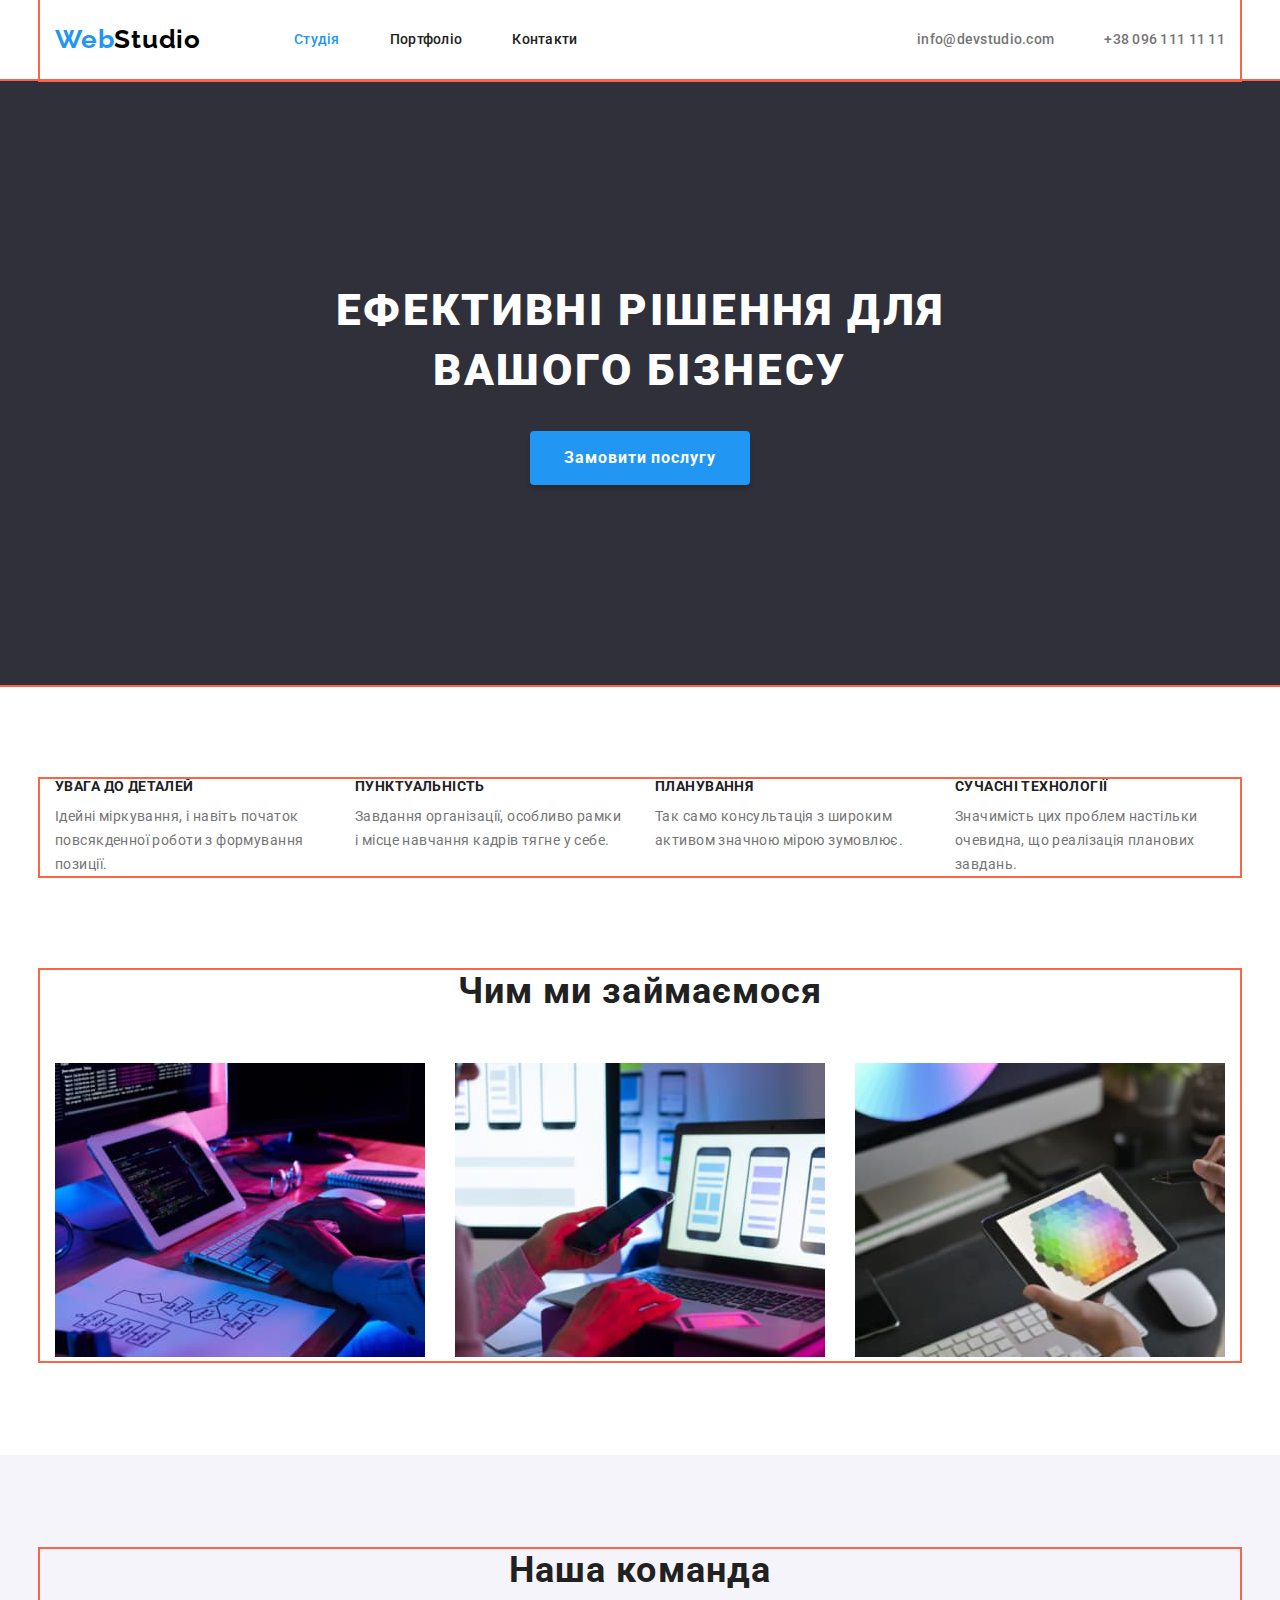
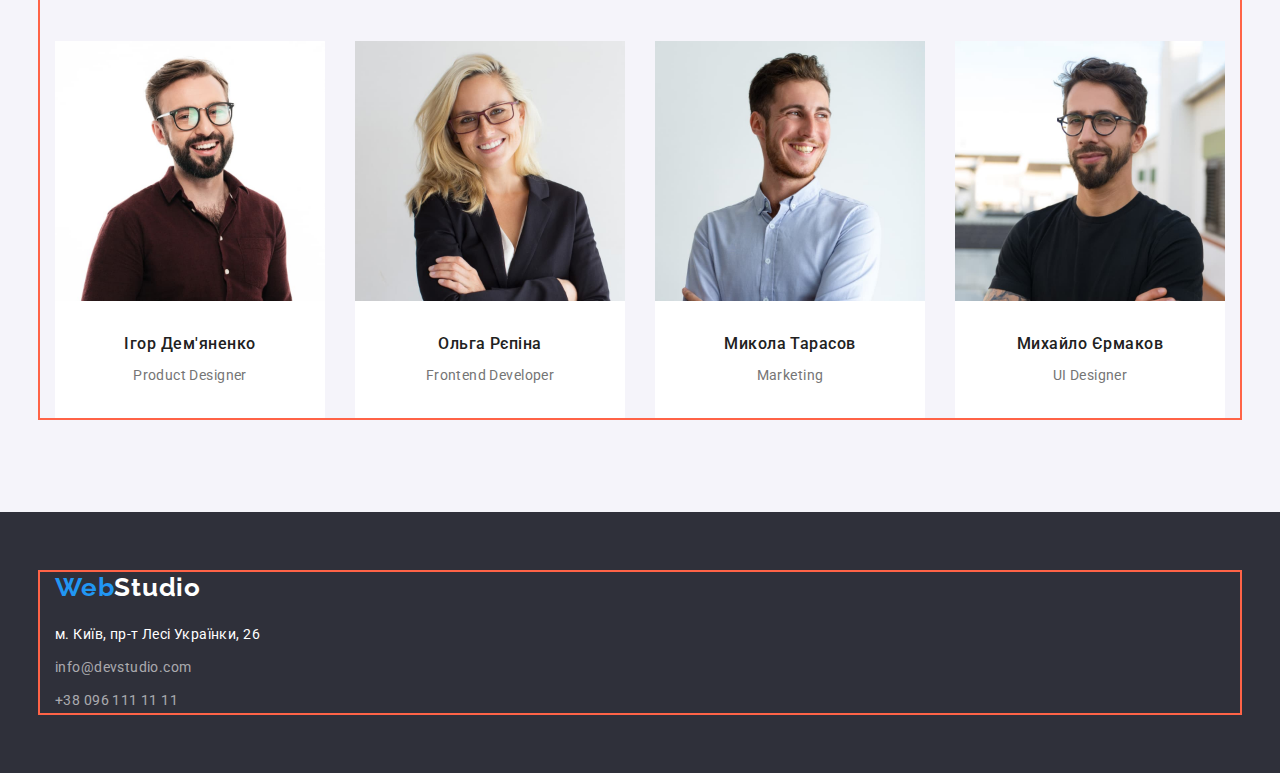
==== commit 82f774be: "end of hw 03.04" ====
--- a/index.html
+++ b/index.html
@@ -71,9 +71,9 @@
             <div class="container">
                 <h2 class="title-name">Чим ми займаємося</h2>
                 <ul class="flex-cont">
-                    <li class="picture"><img src="images/tablet.jpg" alt="tablet" width=370 height="294"></li>
-                    <li class="picture"><img src="images/laptop.jpg" alt="laptop" width=370 height="294"></li>
-                    <li class="picture"><img src="images/pictureontablet.jpg" alt="picture on tablet" width=370 height="294"></li>
+                    <li class="picture"><img src="images/tablet.jpg" alt="tablet" height="294"></li>
+                    <li class="picture"><img src="images/laptop.jpg" alt="laptop" height="294"></li>
+                    <li class="picture"><img src="images/pictureontablet.jpg" alt="picture on tablet" height="294"></li>
                 </ul>
             </div>
         </section>
@@ -116,12 +116,12 @@
             <a href="#" class="logo-down"><span class="logo-blue">Web</span>Studio</a>
             <address class="address">
                 <ul>
-                    <li> <a href="https://goo.gl/maps/cJpdM1vkZqxWry588" target="_blank"
+                    <li class="address-down"> <a href="https://goo.gl/maps/cJpdM1vkZqxWry588" target="_blank"
                             rel="noopener norefferer nofollow" class="place">м. Київ,
                             пр-т Лесі Українки, 26</a> </li>
-                    <li><a href="mailto:info@devstudio.com" target="_blank" rel="noopener norefferer nofollow"
+                    <li class="address-down"><a href="mailto:info@devstudio.com" target="_blank" rel="noopener norefferer nofollow"
                             class="contacts">info@devstudio.com</a></li>
-                    <li><a href="tel:+380961111111" class="contacts">+38 096 111 11 11</a></li>
+                    <li class="address-down"><a href="tel:+380961111111" class="contacts">+38 096 111 11 11</a></li>
                 </ul>
             </address>
         </div>
--- a/css/styles.css
+++ b/css/styles.css
@@ -10,9 +10,12 @@
     --background-color-hero: #2F303A;
     --button-main-hover: #188CE8;
     --border-color: #ECECEC;
+    --second-border-color: #EEEEEE;
 }
 
 body {
+    display: block;
+    max-width: 100%;
     font-family: 'Roboto', sans-serif;
     color: var(--primary-text-color);
     background-color: var(--background-color);
@@ -80,9 +83,7 @@
 }
 
 .navigate,
-.cont-top {
-    padding-top: 32px;
-    padding-bottom: 32px;
+.cont-top {    
     display: flex;
 
 }
@@ -115,6 +116,9 @@
     line-height: 1.14;
     letter-spacing: 0.02em;
     text-decoration: none;
+    padding-top: 32px;
+    padding-bottom: 32px;
+
 }
 
 .nav-link:hover,
@@ -128,12 +132,15 @@
 
 .telephone,
 .mail {
+    display: block;
     color: var(--primary-text-color);
     font-weight: 500;
     font-size: 14px;
     line-height: 1.14;
     letter-spacing: 0.02em;
     text-decoration: none;
+    padding-top: 32px;
+    padding-bottom: 32px;
 }
 
 /* main */
@@ -166,6 +173,10 @@
 
 }
 
+.img {
+    display: block;
+    max-width: 100%;
+}
 .prioritets {
     padding-top: 94px;
 }
@@ -317,12 +328,20 @@
     font-size: 14px;
     line-height: 1.71;
     letter-spacing: 0.03em;
-    margin-top: 9px;
+    
 }
 
 .address {
     margin-top: 20px;
     
+}
+
+.address-down {
+    margin-bottom: 9px;
+}
+
+.address-down:last-child {
+    margin-bottom: 0px;
 }
 
 .contacts:hover,
@@ -350,13 +369,18 @@
     text-decoration: none;
 }
 
+.border {
+    padding: 20px 24px;
+    border-left: 1px solid var(--second-border-color);
+    border-right: 1px solid var(--second-border-color);
+    border-bottom: 1px solid var(--second-border-color);
+}
 .title-photo {
     color: var(--title-text-color);
     font-weight: 700;
     font-size: 18px;
     line-height: 2;
     letter-spacing: 0.06em;
-    margin-top: 20px;
 }
 
 .text-photo {
@@ -365,6 +389,7 @@
     line-height: 1.88;
     letter-spacing: 0.03em;
     margin-top: 4px;
+    padding-bottom: 20px;
 }
 
 .photo-link {
@@ -388,21 +413,22 @@
     margin-right: 0;
 }
 
+.flex-element:nth-last-child(-n+3) {
+    margin-bottom: 0;
+}
+
 .sec-btn {
     display: flex;
     align-items: center;
     justify-content: center;
 }
 
-.sec-btn,
 .btn:not(:last-child) {
     margin-right: 8px;
 }
 
-.flex-cont {
-    
-    display: flex;
-   
+.flex-cont {    
+    display: flex;   
     }
 
 .size {
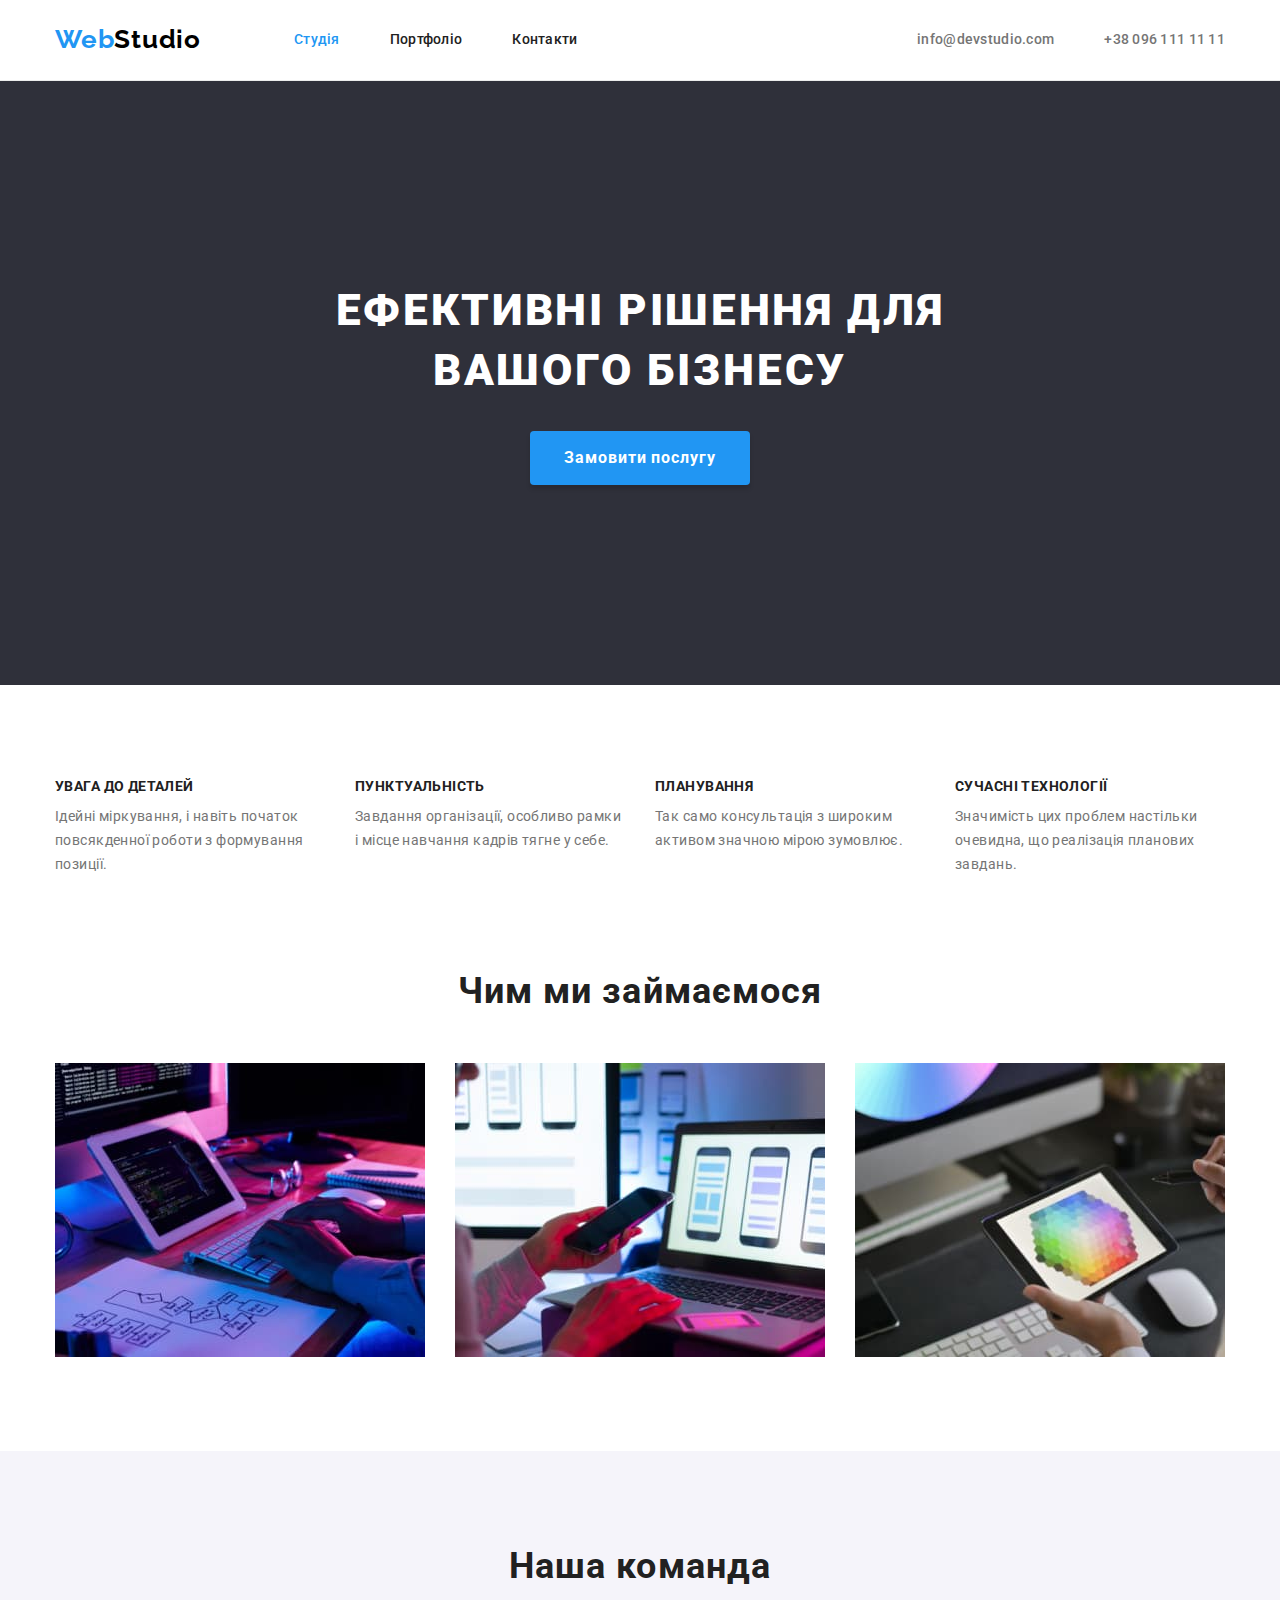
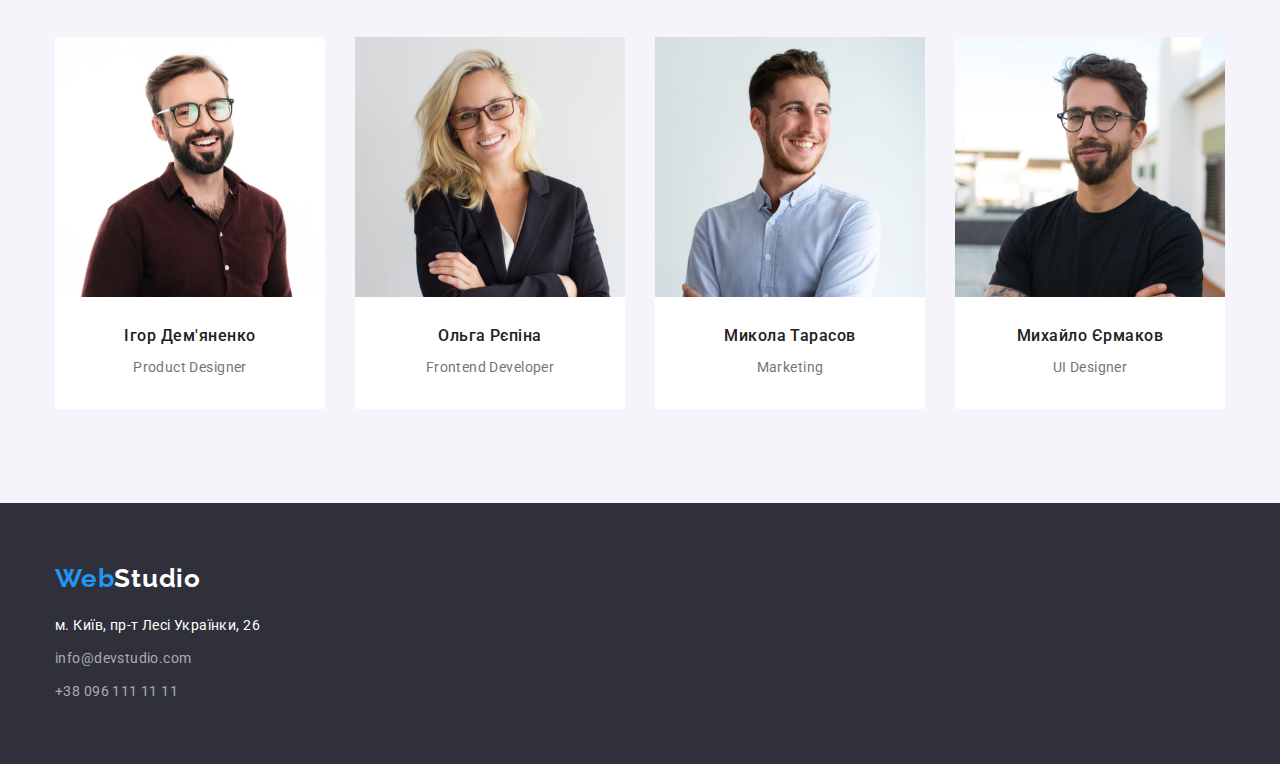
==== commit 4d68abd0: "end of hw 03/05" ====
--- a/index.html
+++ b/index.html
@@ -71,9 +71,9 @@
             <div class="container">
                 <h2 class="title-name">Чим ми займаємося</h2>
                 <ul class="flex-cont">
-                    <li class="picture"><img src="images/tablet.jpg" alt="tablet" height="294"></li>
-                    <li class="picture"><img src="images/laptop.jpg" alt="laptop" height="294"></li>
-                    <li class="picture"><img src="images/pictureontablet.jpg" alt="picture on tablet" height="294"></li>
+                    <li class="picture"><img class="img" src="images/tablet.jpg" alt="tablet" height="294" width="370"></li>
+                    <li class="picture"><img class="img" src="images/laptop.jpg" alt="laptop" height="294" width="370"></li>
+                    <li class="picture"><img class="img" src="images/pictureontablet.jpg" alt="picture on tablet" height="294" width="370"></li>
                 </ul>
             </div>
         </section>
@@ -82,25 +82,25 @@
             <div class="container">
             <h2 class="title-name">Наша команда</h2>
             <ul class="flex-cont">
-                <li class="back"> <img src="images/Igor.jpg" alt="Igor" width=270>
+                <li class="back"> <img class="img" src="images/Igor.jpg" alt="Igor" width=270>
                     <div class="team-background">
                         <h3 class="name">Ігор Дем'яненко</h3>
                         <p class="text-position">Product Designer</p>
                     </div>
                 </li>
-                <li class="back"> <img src="images/Olga.jpg" alt="Olga" width=270>
+                <li class="back"> <img class="img" src="images/Olga.jpg" alt="Olga" width=270>
                     <div class="team-background">
                         <h3 class="name">Ольга Рєпіна</h3>
                         <p class="text-position">Frontend Developer</p>
                     </div>
                 </li>
-                <li class="back"> <img src="images/Mykola.jpg" alt="Mykola" width=270>
+                <li class="back"> <img class="img" src="images/Mykola.jpg" alt="Mykola" width=270>
                     <div class="team-background">
                         <h3 class="name">Микола Тарасов</h3>
                         <p class="text-position">Marketing</p>
                     </div>
                 </li>
-                <li class="back"> <img src="images/Mykhailo.jpg" alt="Mykhailo" width=270>
+                <li class="back"> <img class="img" src="images/Mykhailo.jpg" alt="Mykhailo" width=270>
                     <div class="team-background">
                         <h3 class="name">Михайло Єрмаков</h3>
                         <p class="text-position">UI Designer</p>
--- a/css/styles.css
+++ b/css/styles.css
@@ -48,8 +48,7 @@
     width: 1200px;
     padding-left: 15px;
     padding-right: 15px;
-    margin: 0 auto;
-    outline: 2px solid tomato;
+    margin: 0 auto;    
 }
 
 .logo {
@@ -63,7 +62,6 @@
     padding-bottom: 25px;
     padding-top: 24px;
     display: flex;
-
 }
 
 .logo-down {
@@ -74,18 +72,15 @@
     line-height: 1.19;
     letter-spacing: 0.03em;
     text-decoration: none;
-
 }
 
 .logo-blue {
     color: var(--accent-color);
-
 }
 
 .navigate,
 .cont-top {    
     display: flex;
-
 }
 
 .navigate {
@@ -104,7 +99,6 @@
 
 .item:not(:last-child) {
     margin-right: 50px;
-
 }
 
 
@@ -118,7 +112,6 @@
     text-decoration: none;
     padding-top: 32px;
     padding-bottom: 32px;
-
 }
 
 .nav-link:hover,
@@ -154,7 +147,6 @@
     text-align: center;
     padding-top: 200px;
     padding-bottom: 200px;
-    outline: 2px solid tomato;
 }
 
 .title {
@@ -170,13 +162,14 @@
 .section {
     padding-top: 94px;
     padding-bottom: 94px;
-
 }
 
 .img {
     display: block;
     max-width: 100%;
-}
+    height: auto;
+}
+
 .prioritets {
     padding-top: 94px;
 }
@@ -259,8 +252,7 @@
 /* button */
 
 .button {
-    text-align: center;
-    display: inline-block;
+    text-align: center;    
     border-radius: 4px;
     color: var(--title-text-color);
     background-color: var(--second-background-color);
@@ -327,13 +319,11 @@
     text-decoration: none;
     font-size: 14px;
     line-height: 1.71;
-    letter-spacing: 0.03em;
-    
+    letter-spacing: 0.03em;    
 }
 
 .address {
-    margin-top: 20px;
-    
+    margin-top: 20px;    
 }
 
 .address-down {
@@ -389,18 +379,15 @@
     line-height: 1.88;
     letter-spacing: 0.03em;
     margin-top: 4px;
-    padding-bottom: 20px;
 }
 
 .photo-link {
     margin-top: 50px;
-
 }
 
 .flex-container {
     display: flex;
     flex-wrap: wrap;
-
 }
 
 .flex-element {
@@ -428,8 +415,8 @@
 }
 
 .flex-cont {    
-    display: flex;   
-    }
+    display: flex;
+}
 
 .size {
     width: 270px;
@@ -448,4 +435,3 @@
 .picture:nth-child(3n) {
     margin-right: 0;
 }
-
